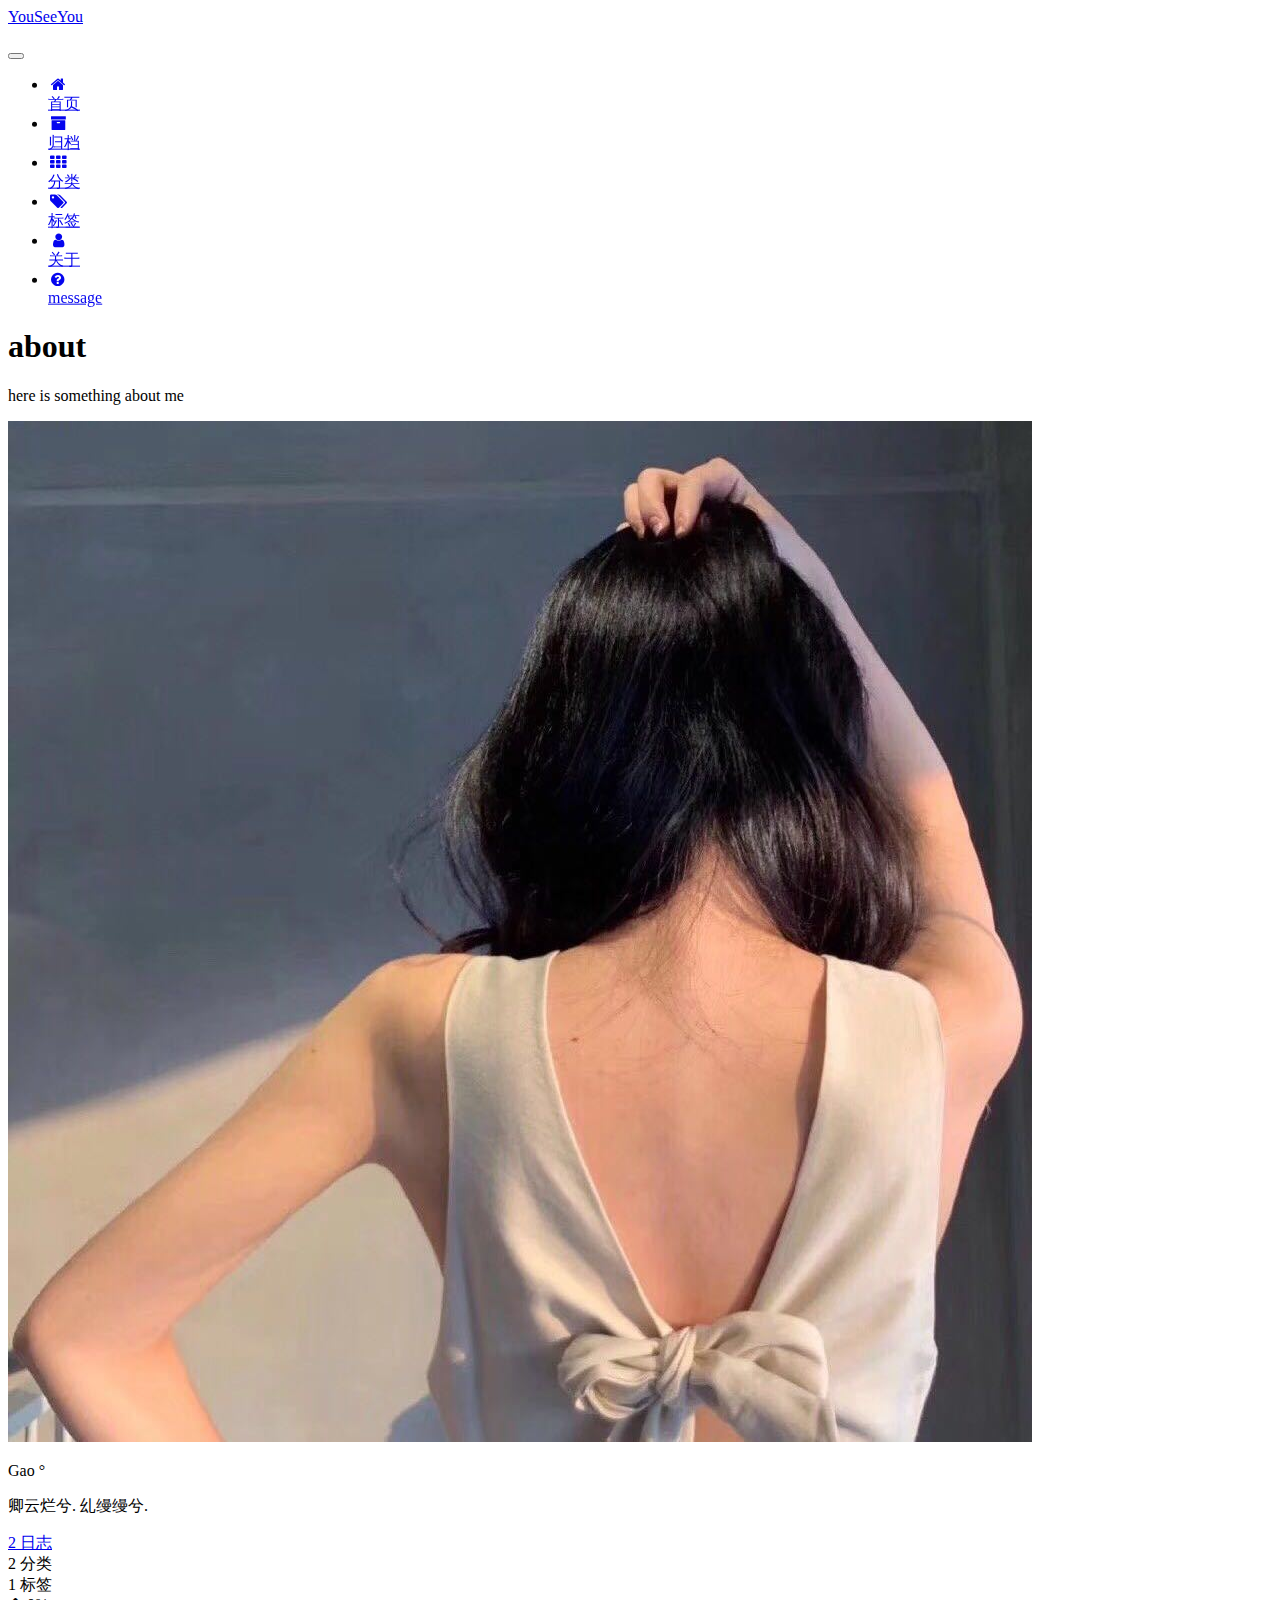
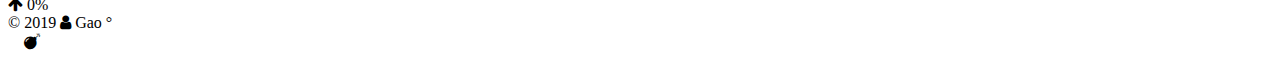
==== about/index.html @ d2686727 "Site updated: 2019-09-20 15:53:52" ====
<!DOCTYPE html>



  


<html class="theme-next gemini use-motion" lang="zh-Hans">
<head><meta name="generator" content="Hexo 3.8.0">
  <meta charset="UTF-8">
<meta http-equiv="X-UA-Compatible" content="IE=edge">
<meta name="viewport" content="width=device-width, initial-scale=1, maximum-scale=1">
<meta name="theme-color" content="#222">









<meta http-equiv="Cache-Control" content="no-transform">
<meta http-equiv="Cache-Control" content="no-siteapp">
















  
  
  <link href="/lib/fancybox/source/jquery.fancybox.css?v=2.1.5" rel="stylesheet" type="text/css">







<link href="/lib/font-awesome/css/font-awesome.min.css?v=4.6.2" rel="stylesheet" type="text/css">

<link href="/css/main.css?v=5.1.4" rel="stylesheet" type="text/css">

<script>
    (function(){
        if(''){
            if (prompt('请输入阅读密码:404') !== ''){
                alert('密码错误！');
                history.back();
            }
        }
    })();
</script>


  <link rel="apple-touch-icon" sizes="180x180" href="/images/favicon.ico?v=5.1.4">


  <link rel="icon" type="image/png" sizes="32x32" href="/images/favicon.ico?v=5.1.4">


  <link rel="icon" type="image/png" sizes="16x16" href="/images/favicon.ico?v=5.1.4">






  <meta name="keywords" content="Hexo, NexT">










<meta name="description" content="here is something about me">
<meta property="og:type" content="website">
<meta property="og:title" content="about">
<meta property="og:url" content="http://yoursite.com/about/index.html">
<meta property="og:site_name" content="YouSeeYou">
<meta property="og:description" content="here is something about me">
<meta property="og:locale" content="zh-Hans">
<meta property="og:updated_time" content="2019-09-20T07:46:41.962Z">
<meta name="twitter:card" content="summary">
<meta name="twitter:title" content="about">
<meta name="twitter:description" content="here is something about me">



<script type="text/javascript" id="hexo.configurations">
  var NexT = window.NexT || {};
  var CONFIG = {
    root: '/',
    scheme: 'Gemini',
    version: '5.1.4',
    sidebar: {"position":"right      //靠右放置","display":"always       //在所有页面中都显示","offset":"12            //文章间距（只对Pisces | Gemini两种风格有效）","b2t":"false            //返回顶部按钮（只对Pisces | Gemini两种风格有效）","scrollpercent":"true   //返回顶部按钮的百分比"},
    fancybox: true,
    tabs: true,
    motion: {"enable":true,"async":false,"transition":{"post_block":"fadeIn","post_header":"slideDownIn","post_body":"slideDownIn","coll_header":"slideLeftIn","sidebar":"slideUpIn"}},
    duoshuo: {
      userId: '0',
      author: '博主'
    },
    algolia: {
      applicationID: '',
      apiKey: '',
      indexName: '',
      hits: {"per_page":10},
      labels: {"input_placeholder":"Search for Posts","hits_empty":"We didn't find any results for the search: ${query}","hits_stats":"${hits} results found in ${time} ms"}
    }
  };
</script>



  <link rel="canonical" href="http://yoursite.com/about/">





  <title>about | YouSeeYou</title>
  








</head>

<body itemscope itemtype="http://schema.org/WebPage" lang="zh-Hans">

  
  
    
  

  <div class="container sidebar-position-right      //靠右放置 page-post-detail">
    <div class="headband"></div>

    <header id="header" class="header" itemscope itemtype="http://schema.org/WPHeader">
      <div class="header-inner"><div class="site-brand-wrapper">
  <div class="site-meta ">
    

    <div class="custom-logo-site-title">
      <a href="/" class="brand" rel="start">
        <span class="logo-line-before"><i></i></span>
        <span class="site-title">YouSeeYou</span>
        <span class="logo-line-after"><i></i></span>
      </a>
    </div>
      
        <p class="site-subtitle"></p>
      
  </div>

  <div class="site-nav-toggle">
    <button>
      <span class="btn-bar"></span>
      <span class="btn-bar"></span>
      <span class="btn-bar"></span>
    </button>
  </div>
</div>

<nav class="site-nav">
  

  
    <ul id="menu" class="menu">
      
        
        <li class="menu-item menu-item-home">
          <a href="/" rel="section">
            
              <i class="menu-item-icon fa fa-fw fa-home                          //首页"></i> <br>
            
            首页
          </a>
        </li>
      
        
        <li class="menu-item menu-item-archives">
          <a href="/archives/" rel="section">
            
              <i class="menu-item-icon fa fa-fw fa-archive          //归档"></i> <br>
            
            归档
          </a>
        </li>
      
        
        <li class="menu-item menu-item-categories">
          <a href="/categories/" rel="section">
            
              <i class="menu-item-icon fa fa-fw fa-th           //分类"></i> <br>
            
            分类
          </a>
        </li>
      
        
        <li class="menu-item menu-item-tags">
          <a href="/tags/" rel="section">
            
              <i class="menu-item-icon fa fa-fw fa-tags                     //标签"></i> <br>
            
            标签
          </a>
        </li>
      
        
        <li class="menu-item menu-item-about">
          <a href="/about/" rel="section">
            
              <i class="menu-item-icon fa fa-fw fa-user                   //关于"></i> <br>
            
            关于
          </a>
        </li>
      
        
        <li class="menu-item menu-item-message">
          <a href="/message" rel="section">
            
              <i class="menu-item-icon fa fa-fw fa-question-circle"></i> <br>
            
            message
          </a>
        </li>
      

      
    </ul>
  

  
</nav>



 </div>
    </header>

    <main id="main" class="main">
      <div class="main-inner">
        <div class="content-wrap">
          <div id="content" class="content">
            

  <div id="posts" class="posts-expand">
    
    
    
    <div class="post-block page">
      <header class="post-header">

	<h1 class="post-title" itemprop="name headline">about</h1>



</header>

      
      
      
      <div class="post-body">
        
        
          <p>here is something about me</p>

        
      </div>
      
      
      
    </div>
    
    
    
  </div>


          </div>
          


          

  
    <div class="comments" id="comments">
      <div id="lv-container" data-id="city" data-uid="MTAyMC80NTU5My8yMjEwNA=="></div>
    </div>

  



        </div>
        
          
  
  <div class="sidebar-toggle">
    <div class="sidebar-toggle-line-wrap">
      <span class="sidebar-toggle-line sidebar-toggle-line-first"></span>
      <span class="sidebar-toggle-line sidebar-toggle-line-middle"></span>
      <span class="sidebar-toggle-line sidebar-toggle-line-last"></span>
    </div>
  </div>

  <aside id="sidebar" class="sidebar">
    
    <div class="sidebar-inner">

      

      

      <section class="site-overview-wrap sidebar-panel sidebar-panel-active">
        <div class="site-overview">
          <div class="site-author motion-element" itemprop="author" itemscope itemtype="http://schema.org/Person">
            
              <img class="site-author-image" itemprop="image" src="/images/headPortrait.jpg" alt="Gao °">
            
              <p class="site-author-name" itemprop="name">Gao °</p>
              <p class="site-description motion-element" itemprop="description">卿云烂兮. 乣缦缦兮.</p>
          </div>

          <nav class="site-state motion-element">

            
              <div class="site-state-item site-state-posts">
              
                <a href="/archives/">
              
                  <span class="site-state-item-count">2</span>
                  <span class="site-state-item-name">日志</span>
                </a>
              </div>
            

            
              
              
              <div class="site-state-item site-state-categories">
                
                  <span class="site-state-item-count">2</span>
                  <span class="site-state-item-name">分类</span>
                
              </div>
            

            
              
              
              <div class="site-state-item site-state-tags">
                
                  <span class="site-state-item-count">1</span>
                  <span class="site-state-item-name">标签</span>
                
              </div>
            

          </nav>

          

          

          
          

          
          

          
        </div>
      </section>

      

      
        <div class="back-to-top">
          <i class="fa fa-arrow-up"></i>
          
            <span id="scrollpercent"><span>0</span>%</span>
          
        </div>
      

    </div>
  </aside>


        
      </div>
    </main>

    <footer id="footer" class="footer">
      <div class="footer-inner">
        <div class="copyright">&copy; <span itemprop="copyrightYear">2019</span>
  <span class="with-love">
    <i class="fa fa-user"></i>
  </span>
  <span class="author" itemprop="copyrightHolder">Gao °</span>

  
</div>


  <div class="powered-by"></div>






  <div class="theme-info">
<span>　<i class="fa fa-bomb"></i></span>
<span id="showDays"></span>
</div>

<div>
<script async src="https://busuanzi.ibruce.info/busuanzi/2.3/busuanzi.pure.mini.js"></script>
<span id="busuanzi_container_site_pv" style="display:none">
    本站总访问量 <span id="busuanzi_value_site_pv"></span> 次
    <span class="post-meta-divider">|</span>
</span>
<span id="busuanzi_container_site_uv" style="display:none">
    有<span id="busuanzi_value_site_uv"></span>人看过我的博客啦
</span>
</div>


<script>
  var seconds = 1000;
  var minutes = seconds * 60;
  var hours = minutes * 60;
  var days = hours * 24;
  var years = days * 365;
  var birthDay = Date.UTC(2018,12,17,00,00,00); // 这里设置建站时间
  setInterval(function() {
    var today = new Date();
    var todayYear = today.getFullYear();
    var todayMonth = today.getMonth()+1;
    var todayDate = today.getDate();
    var todayHour = today.getHours();
    var todayMinute = today.getMinutes();
    var todaySecond = today.getSeconds();
    var now = Date.UTC(todayYear,todayMonth,todayDate,todayHour,todayMinute,todaySecond);
    var diff = now - birthDay;
    var diffYears = Math.floor(diff/years);
    var diffDays = Math.floor((diff/days)-diffYears*365);
    var diffHours = Math.floor((diff-(diffYears*365+diffDays)*days)/hours);
    var diffMinutes = Math.floor((diff-(diffYears*365+diffDays)*days-diffHours*hours)/minutes);
    var diffSeconds = Math.floor((diff-(diffYears*365+diffDays)*days-diffHours*hours-diffMinutes*minutes)/seconds);
      document.getElementById('showDays').innerHTML="本站已运行 "+diffYears+" 年 "+diffDays+" 天 "+diffHours+" 小时 "+diffMinutes+" 分钟 "+diffSeconds+" 秒";
  }, 1000);
</script>
        







        
      </div>
    </footer>

    

    

  </div>

  

<script type="text/javascript">
  if (Object.prototype.toString.call(window.Promise) !== '[object Function]') {
    window.Promise = null;
  }
</script>









  












  
  
    <script type="text/javascript" src="/lib/jquery/index.js?v=2.1.3"></script>
  

  
  
    <script type="text/javascript" src="/lib/fastclick/lib/fastclick.min.js?v=1.0.6"></script>
  

  
  
    <script type="text/javascript" src="/lib/jquery_lazyload/jquery.lazyload.js?v=1.9.7"></script>
  

  
  
    <script type="text/javascript" src="/lib/velocity/velocity.min.js?v=1.2.1"></script>
  

  
  
    <script type="text/javascript" src="/lib/velocity/velocity.ui.min.js?v=1.2.1"></script>
  

  
  
    <script type="text/javascript" src="/lib/fancybox/source/jquery.fancybox.pack.js?v=2.1.5"></script>
  


  


  <script type="text/javascript" src="/js/src/utils.js?v=5.1.4"></script>

  <script type="text/javascript" src="/js/src/motion.js?v=5.1.4"></script>



  
  


  <script type="text/javascript" src="/js/src/affix.js?v=5.1.4"></script>

  <script type="text/javascript" src="/js/src/schemes/pisces.js?v=5.1.4"></script>



  
  <script type="text/javascript" src="/js/src/scrollspy.js?v=5.1.4"></script>
<script type="text/javascript" src="/js/src/post-details.js?v=5.1.4"></script>



  


  <script type="text/javascript" src="/js/src/bootstrap.js?v=5.1.4"></script>



  


  




	





  





  
    <script type="text/javascript">
      (function(d, s) {
        var j, e = d.getElementsByTagName(s)[0];
        if (typeof LivereTower === 'function') { return; }
        j = d.createElement(s);
        j.src = 'https://cdn-city.livere.com/js/embed.dist.js';
        j.async = true;
        e.parentNode.insertBefore(j, e);
      })(document, 'script');
    </script>
  












  





  

  

  

  
  

  

  

  

<script src="/live2dw/lib/L2Dwidget.min.js?094cbace49a39548bed64abff5988b05"></script><script>L2Dwidget.init({"pluginRootPath":"live2dw/","pluginJsPath":"lib/","pluginModelPath":"assets/","model":{"jsonPath":"live2d-widget-model-wanko"},"display":{"position":"right","width":150,"height":300},"mobile":{"show":true},"log":false,"tagMode":false});</script></body>
</html>
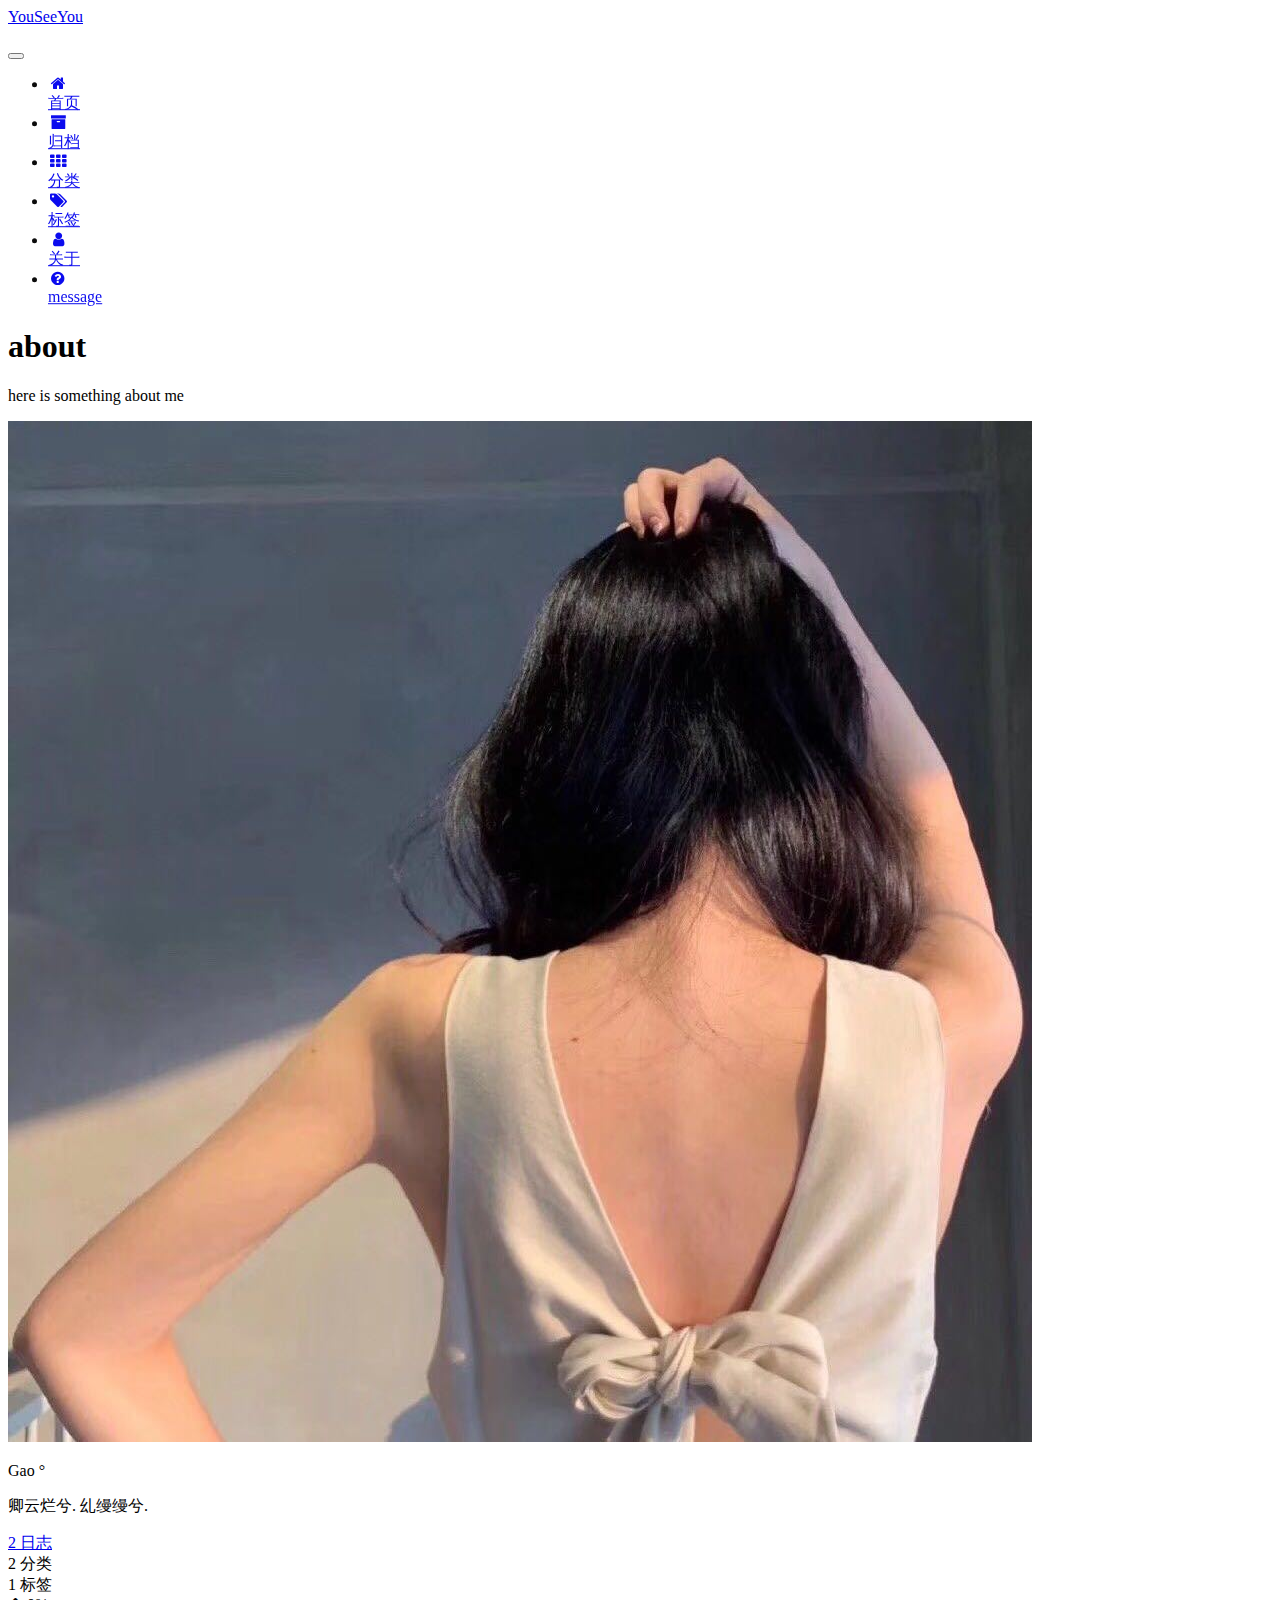
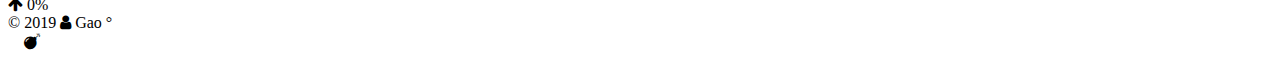
==== commit 14959a56: "Site updated: 2019-09-20 15:58:26" ====
--- a/about/index.html
+++ b/about/index.html
@@ -6,7 +6,7 @@
 
 
 <html class="theme-next gemini use-motion" lang="zh-Hans">
-<head><meta name="generator" content="Hexo 3.8.0">
+<head><meta name="generator" content="Hexo 3.9.0">
   <meta charset="UTF-8">
 <meta http-equiv="X-UA-Compatible" content="IE=edge">
 <meta name="viewport" content="width=device-width, initial-scale=1, maximum-scale=1">
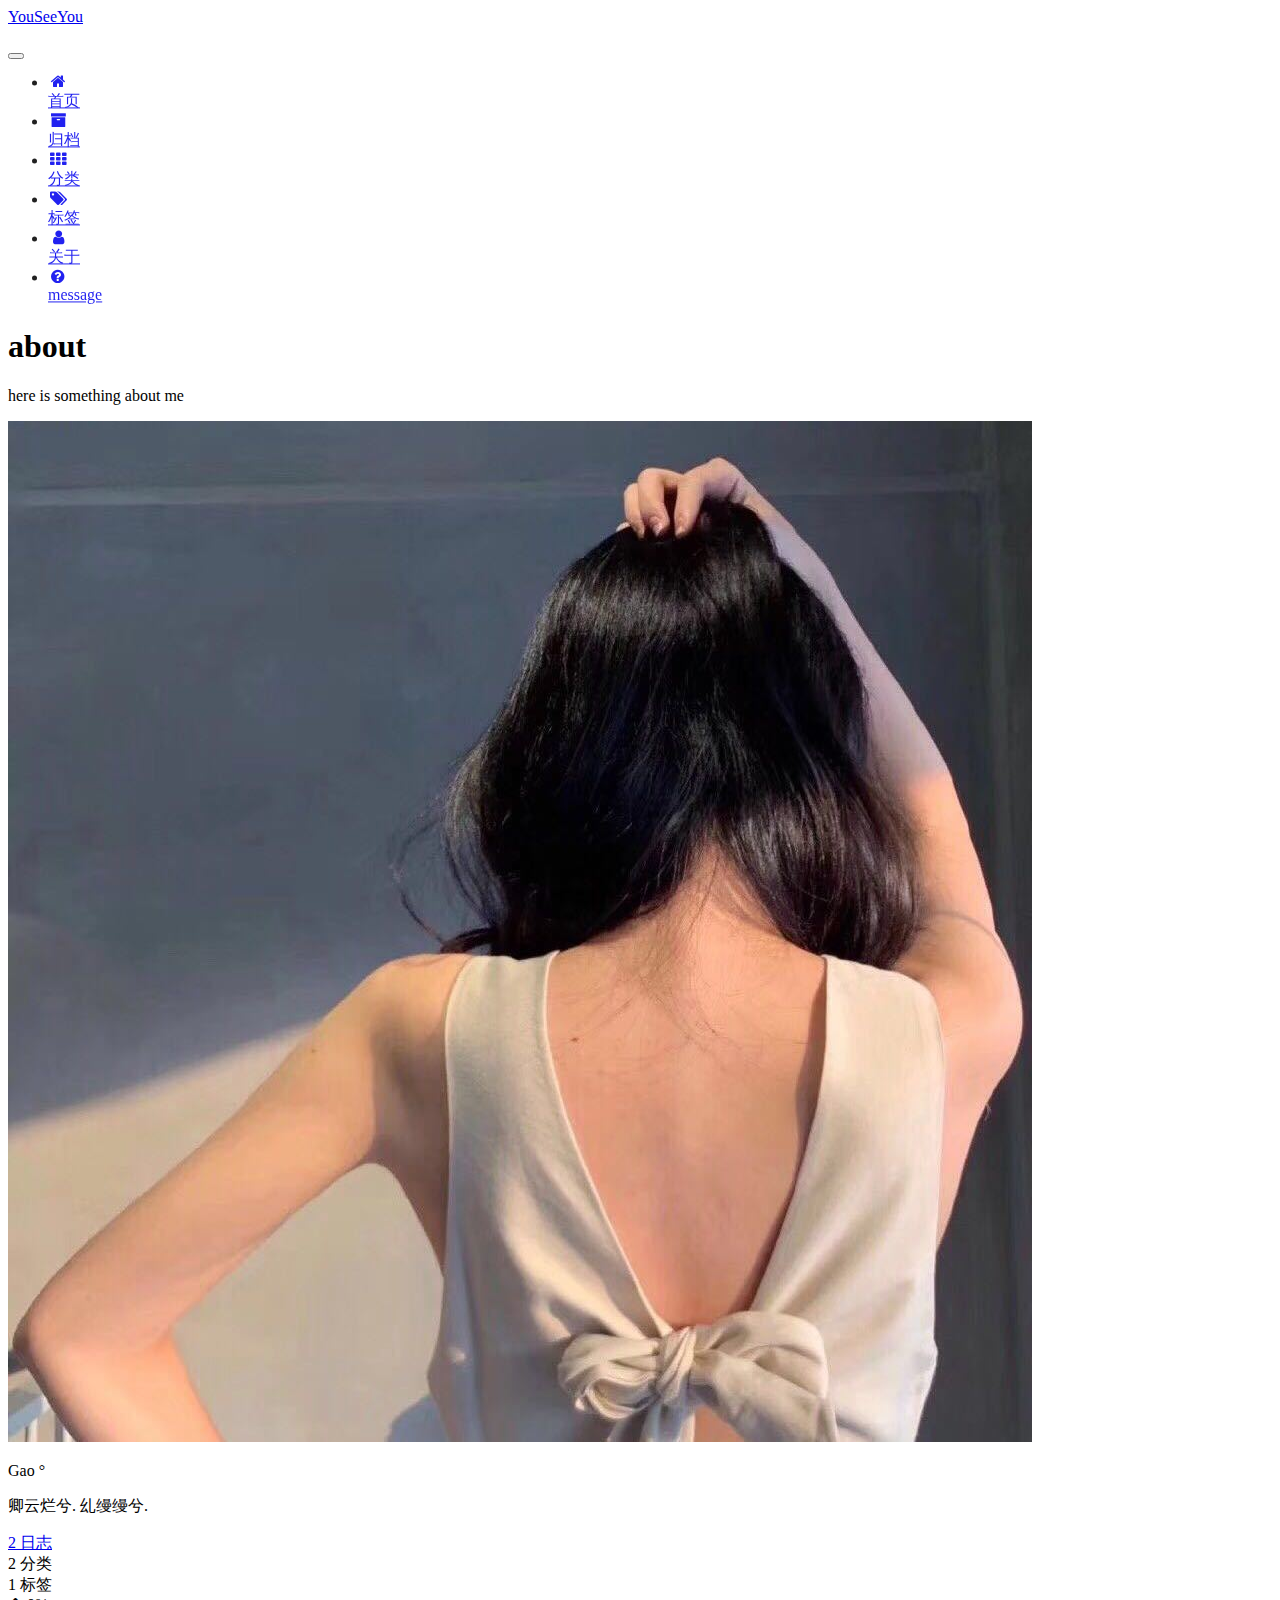
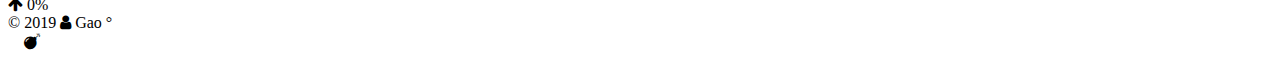
==== commit 64ea88d1: "Site updated: 2019-09-20 15:59:52" ====
--- a/about/index.html
+++ b/about/index.html
@@ -651,5 +651,5 @@
 
   
 
-<script src="/live2dw/lib/L2Dwidget.min.js?094cbace49a39548bed64abff5988b05"></script><script>L2Dwidget.init({"pluginRootPath":"live2dw/","pluginJsPath":"lib/","pluginModelPath":"assets/","model":{"jsonPath":"live2d-widget-model-wanko"},"display":{"position":"right","width":150,"height":300},"mobile":{"show":true},"log":false,"tagMode":false});</script></body>
+<script src="/live2dw/lib/L2Dwidget.min.js?094cbace49a39548bed64abff5988b05"></script><script>L2Dwidget.init({"pluginRootPath":"live2dw/","pluginJsPath":"lib/","pluginModelPath":"assets/","model":{"jsonPath":"live2d-widget-model-tororo"},"display":{"position":"right","width":120,"height":240},"mobile":{"show":false},"react":{"opacityDefault":1,"opacityOnHover":1},"log":false,"tagMode":false});</script></body>
 </html>
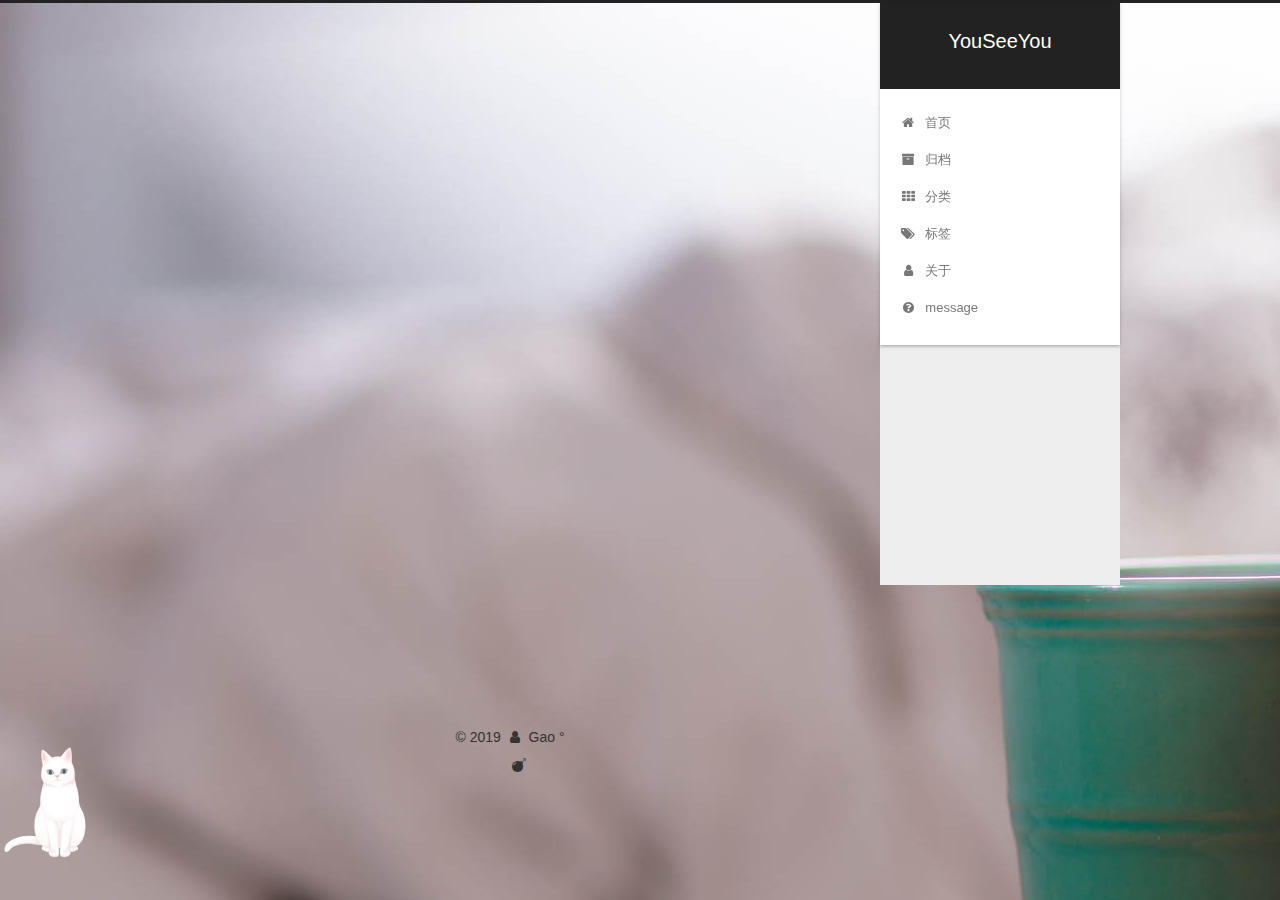
==== commit a7ebd342: "Site updated: 2019-09-20 16:09:13" ====
--- a/about/index.html
+++ b/about/index.html
@@ -651,5 +651,5 @@
 
   
 
-<script src="/live2dw/lib/L2Dwidget.min.js?094cbace49a39548bed64abff5988b05"></script><script>L2Dwidget.init({"pluginRootPath":"live2dw/","pluginJsPath":"lib/","pluginModelPath":"assets/","model":{"jsonPath":"live2d-widget-model-tororo"},"display":{"position":"right","width":120,"height":240},"mobile":{"show":false},"react":{"opacityDefault":1,"opacityOnHover":1},"log":false,"tagMode":false});</script></body>
+<script src="/live2dw/lib/L2Dwidget.min.js?094cbace49a39548bed64abff5988b05"></script><script>L2Dwidget.init({"pluginRootPath":"live2dw/","pluginJsPath":"lib/","pluginModelPath":"assets/","model":{"jsonPath":"/live2dw/assets/tororo.model.json"},"display":{"position":"left","width":120,"height":240},"mobile":{"show":false},"react":{"opacityDefault":1,"opacityOnHover":1},"log":false,"tagMode":false});</script></body>
 </html>
--- a/css/main.css
+++ b/css/main.css
@@ -0,0 +1,3289 @@
+/* normalize.css v3.0.2 | MIT License | git.io/normalize */
+html {
+  font-family: sans-serif; /* 1 */
+  -ms-text-size-adjust: 100%; /* 2 */
+  -webkit-text-size-adjust: 100%; /* 2 */
+}
+body {
+  margin: 0;
+}
+article,
+aside,
+details,
+figcaption,
+figure,
+footer,
+header,
+hgroup,
+main,
+menu,
+nav,
+section,
+summary {
+  display: block;
+}
+audio,
+canvas,
+progress,
+video {
+  display: inline-block; /* 1 */
+  vertical-align: baseline; /* 2 */
+}
+audio:not([controls]) {
+  display: none;
+  height: 0;
+}
+[hidden],
+template {
+  display: none;
+}
+a {
+  background-color: transparent;
+}
+a:active,
+a:hover {
+  outline: 0;
+}
+abbr[title] {
+  border-bottom: 1px dotted;
+}
+b,
+strong {
+  font-weight: bold;
+}
+dfn {
+  font-style: italic;
+}
+h1 {
+  font-size: 2em;
+  margin: 0.67em 0;
+}
+mark {
+  background: #ff0;
+  color: #000;
+}
+small {
+  font-size: 80%;
+}
+sub,
+sup {
+  font-size: 75%;
+  line-height: 0;
+  position: relative;
+  vertical-align: baseline;
+}
+sup {
+  top: -0.5em;
+}
+sub {
+  bottom: -0.25em;
+}
+img {
+  border: 0;
+}
+svg:not(:root) {
+  overflow: hidden;
+}
+figure {
+  margin: 1em 40px;
+}
+hr {
+  -moz-box-sizing: content-box;
+  box-sizing: content-box;
+  height: 0;
+}
+pre {
+  overflow: auto;
+}
+code,
+kbd,
+pre,
+samp {
+  font-family: monospace, monospace;
+  font-size: 1em;
+}
+button,
+input,
+optgroup,
+select,
+textarea {
+  color: inherit; /* 1 */
+  font: inherit; /* 2 */
+  margin: 0; /* 3 */
+}
+button {
+  overflow: visible;
+}
+button,
+select {
+  text-transform: none;
+}
+button,
+html input[type="button"],
+input[type="reset"],
+input[type="submit"] {
+  -webkit-appearance: button; /* 2 */
+  cursor: pointer; /* 3 */
+}
+button[disabled],
+html input[disabled] {
+  cursor: default;
+}
+button::-moz-focus-inner,
+input::-moz-focus-inner {
+  border: 0;
+  padding: 0;
+}
+input {
+  line-height: normal;
+}
+input[type="checkbox"],
+input[type="radio"] {
+  box-sizing: border-box; /* 1 */
+  padding: 0; /* 2 */
+}
+input[type="number"]::-webkit-inner-spin-button,
+input[type="number"]::-webkit-outer-spin-button {
+  height: auto;
+}
+input[type="search"] {
+  -webkit-appearance: textfield; /* 1 */
+  -moz-box-sizing: content-box;
+  -webkit-box-sizing: content-box; /* 2 */
+  box-sizing: content-box;
+}
+input[type="search"]::-webkit-search-cancel-button,
+input[type="search"]::-webkit-search-decoration {
+  -webkit-appearance: none;
+}
+fieldset {
+  border: 1px solid #c0c0c0;
+  margin: 0 2px;
+  padding: 0.35em 0.625em 0.75em;
+}
+legend {
+  border: 0; /* 1 */
+  padding: 0; /* 2 */
+}
+textarea {
+  overflow: auto;
+}
+optgroup {
+  font-weight: bold;
+}
+table {
+  border-collapse: collapse;
+  border-spacing: 0;
+}
+td,
+th {
+  padding: 0;
+}
+::selection {
+  background: #262a30;
+  color: #fff;
+}
+body {
+  position: relative;
+  font-family: 'Lato', "PingFang SC", "Microsoft YaHei", sans-serif;
+  font-size: 14px;
+  line-height: 2;
+  color: #555;
+  background: #eee;
+}
+@media (max-width: 767px) {
+  body {
+    padding-right: 0 !important;
+  }
+}
+@media (min-width: 768px) and (max-width: 991px) {
+  body {
+    padding-right: 0 !important;
+  }
+}
+@media (min-width: 1600px) {
+  body {
+    font-size: 16px;
+  }
+}
+h1,
+h2,
+h3,
+h4,
+h5,
+h6 {
+  margin: 0;
+  padding: 0;
+  font-weight: bold;
+  line-height: 1.5;
+  font-family: 'Lato', "PingFang SC", "Microsoft YaHei", sans-serif;
+}
+h2,
+h3,
+h4,
+h5,
+h6 {
+  margin: 20px 0 15px;
+}
+h1 {
+  font-size: 22px;
+}
+@media (max-width: 767px) {
+  h1 {
+    font-size: 18px;
+  }
+}
+h2 {
+  font-size: 20px;
+}
+@media (max-width: 767px) {
+  h2 {
+    font-size: 16px;
+  }
+}
+h3 {
+  font-size: 18px;
+}
+@media (max-width: 767px) {
+  h3 {
+    font-size: 14px;
+  }
+}
+h4 {
+  font-size: 16px;
+}
+@media (max-width: 767px) {
+  h4 {
+    font-size: 12px;
+  }
+}
+h5 {
+  font-size: 14px;
+}
+@media (max-width: 767px) {
+  h5 {
+    font-size: 10px;
+  }
+}
+h6 {
+  font-size: 12px;
+}
+@media (max-width: 767px) {
+  h6 {
+    font-size: 8px;
+  }
+}
+p {
+  margin: 0 0 20px 0;
+}
+a {
+  color: #555;
+  text-decoration: none;
+  outline: none;
+  border-bottom: 1px solid #999;
+  word-wrap: break-word;
+}
+a:hover {
+  color: #222;
+  border-bottom-color: #222;
+}
+blockquote {
+  margin: 0;
+  padding: 0;
+}
+img {
+  display: block;
+  margin: auto;
+  max-width: 100%;
+  height: auto;
+}
+hr {
+  margin: 40px 0;
+  height: 3px;
+  border: none;
+  background-color: #ddd;
+  background-image: repeating-linear-gradient(-45deg, #fff, #fff 4px, transparent 4px, transparent 8px);
+}
+blockquote {
+  padding: 0 15px;
+  color: #666;
+  border-left: 4px solid #ddd;
+}
+blockquote cite::before {
+  content: "-";
+  padding: 0 5px;
+}
+dt {
+  font-weight: 700;
+}
+dd {
+  margin: 0;
+  padding: 0;
+}
+kbd {
+  border: 1px solid #ccc;
+  border-radius: 0.2em;
+  box-shadow: 0.1em 0.1em 0.2em rgba(0,0,0,0.1);
+  background-color: #f9f9f9;
+  font-family: inherit;
+  background-image: -webkit-linear-gradient(top, #eee, #fff, #eee);
+  padding: 0.1em 0.3em;
+  white-space: nowrap;
+}
+.text-left {
+  text-align: left;
+}
+.text-center {
+  text-align: center;
+}
+.text-right {
+  text-align: right;
+}
+.text-justify {
+  text-align: justify;
+}
+.text-nowrap {
+  white-space: nowrap;
+}
+.text-lowercase {
+  text-transform: lowercase;
+}
+.text-uppercase {
+  text-transform: uppercase;
+}
+.text-capitalize {
+  text-transform: capitalize;
+}
+.center-block {
+  display: block;
+  margin-left: auto;
+  margin-right: auto;
+}
+.clearfix:before,
+.clearfix:after {
+  content: " ";
+  display: table;
+}
+.clearfix:after {
+  clear: both;
+}
+.pullquote {
+  width: 45%;
+}
+.pullquote.left {
+  float: left;
+  margin-left: 5px;
+  margin-right: 10px;
+}
+.pullquote.right {
+  float: right;
+  margin-left: 10px;
+  margin-right: 5px;
+}
+.affix.affix.affix {
+  position: fixed;
+}
+.translation {
+  margin-top: -20px;
+  font-size: 14px;
+  color: #999;
+}
+.scrollbar-measure {
+  width: 100px;
+  height: 100px;
+  overflow: scroll;
+  position: absolute;
+  top: -9999px;
+}
+.use-motion .motion-element {
+  opacity: 0;
+}
+table {
+  margin: 20px 0;
+  width: 100%;
+  border-collapse: collapse;
+  border-spacing: 0;
+  border: 1px solid #ddd;
+  font-size: 14px;
+  table-layout: fixed;
+  word-wrap: break-all;
+}
+table>tbody>tr:nth-of-type(odd) {
+  background-color: #f9f9f9;
+}
+table>tbody>tr:hover {
+  background-color: #f5f5f5;
+}
+caption,
+th,
+td {
+  padding: 8px;
+  text-align: left;
+  vertical-align: middle;
+  font-weight: normal;
+}
+th,
+td {
+  border-bottom: 3px solid #ddd;
+  border-right: 1px solid #eee;
+}
+th {
+  padding-bottom: 10px;
+  font-weight: 700;
+}
+td {
+  border-bottom-width: 1px;
+}
+html,
+body {
+  height: 100%;
+}
+.container {
+  position: relative;
+  min-height: 100%;
+}
+.header-inner {
+  margin: 0 auto;
+  padding: 100px 0 70px;
+  width: calc(100% - 252px);
+}
+@media (min-width: 1600px) {
+  .container .header-inner {
+    width: 900px;
+  }
+}
+.main {
+  padding-bottom: 150px;
+}
+.main-inner {
+  margin: 0 auto;
+  width: calc(100% - 252px);
+}
+@media (min-width: 1600px) {
+  .container .main-inner {
+    width: 900px;
+  }
+}
+.footer {
+  position: absolute;
+  left: 0;
+  bottom: 0;
+  width: 100%;
+  min-height: 50px;
+}
+.footer-inner {
+  box-sizing: border-box;
+  margin: 20px auto;
+  width: calc(100% - 252px);
+}
+@media (min-width: 1600px) {
+  .container .footer-inner {
+    width: 900px;
+  }
+}
+pre,
+.highlight {
+  overflow: auto;
+  margin: 20px 0;
+  padding: 0;
+  font-size: 13px;
+  color: #4d4d4c;
+  background: #f7f7f7;
+  line-height: 1.6;
+}
+pre,
+code {
+  font-family: consolas, Menlo, "PingFang SC", "Microsoft YaHei", monospace;
+}
+code {
+  padding: 2px 4px;
+  word-wrap: break-word;
+  color: #555;
+  background: #eee;
+  border-radius: 3px;
+  font-size: 13px;
+}
+pre {
+  padding: 10px;
+}
+pre code {
+  padding: 0;
+  color: #4d4d4c;
+  background: none;
+  text-shadow: none;
+}
+.highlight {
+  border-radius: 1px;
+}
+.highlight pre {
+  border: none;
+  margin: 0;
+  padding: 10px 0;
+}
+.highlight table {
+  margin: 0;
+  width: auto;
+  border: none;
+}
+.highlight td {
+  border: none;
+  padding: 0;
+}
+.highlight figcaption {
+  font-size: 1em;
+  color: #4d4d4c;
+  line-height: 1em;
+  margin-bottom: 1em;
+}
+.highlight figcaption:before,
+.highlight figcaption:after {
+  content: " ";
+  display: table;
+}
+.highlight figcaption:after {
+  clear: both;
+}
+.highlight figcaption a {
+  float: right;
+  color: #4d4d4c;
+}
+.highlight figcaption a:hover {
+  border-bottom-color: #4d4d4c;
+}
+.highlight .gutter pre {
+  padding-left: 10px;
+  padding-right: 10px;
+  color: #869194;
+  text-align: right;
+  background-color: #eff2f3;
+}
+.highlight .code pre {
+  width: 100%;
+  padding-left: 10px;
+  padding-right: 10px;
+  background-color: #f7f7f7;
+}
+.highlight .line {
+  height: 20px;
+}
+.gutter {
+  -webkit-user-select: none;
+  -moz-user-select: none;
+  -ms-user-select: none;
+  user-select: none;
+}
+.gist table {
+  width: auto;
+}
+.gist table td {
+  border: none;
+}
+pre .deletion {
+  background: #fdd;
+}
+pre .addition {
+  background: #dfd;
+}
+pre .meta {
+  color: #8959a8;
+}
+pre .comment {
+  color: #8e908c;
+}
+pre .variable,
+pre .attribute,
+pre .tag,
+pre .regexp,
+pre .ruby .constant,
+pre .xml .tag .title,
+pre .xml .pi,
+pre .xml .doctype,
+pre .html .doctype,
+pre .css .id,
+pre .css .class,
+pre .css .pseudo {
+  color: #c82829;
+}
+pre .number,
+pre .preprocessor,
+pre .built_in,
+pre .literal,
+pre .params,
+pre .constant,
+pre .command {
+  color: #f5871f;
+}
+pre .ruby .class .title,
+pre .css .rules .attribute,
+pre .string,
+pre .value,
+pre .inheritance,
+pre .header,
+pre .ruby .symbol,
+pre .xml .cdata,
+pre .special,
+pre .number,
+pre .formula {
+  color: #718c00;
+}
+pre .title,
+pre .css .hexcolor {
+  color: #3e999f;
+}
+pre .function,
+pre .python .decorator,
+pre .python .title,
+pre .ruby .function .title,
+pre .ruby .title .keyword,
+pre .perl .sub,
+pre .javascript .title,
+pre .coffeescript .title {
+  color: #4271ae;
+}
+pre .keyword,
+pre .javascript .function {
+  color: #8959a8;
+}
+.full-image.full-image.full-image.full-image {
+  border: none;
+  max-width: 100%;
+  width: auto;
+  margin: 20px auto 25px;
+}
+@media (min-width: 992px) {
+  .full-image.full-image.full-image.full-image {
+    max-width: none;
+    width: 118%;
+    margin: 0 -9%;
+  }
+}
+.blockquote-center,
+.page-home .post-type-quote blockquote,
+.page-post-detail .post-type-quote blockquote {
+  position: relative;
+  margin: 40px 0;
+  padding: 0;
+  border-left: none;
+  text-align: center;
+}
+.blockquote-center::before,
+.page-home .post-type-quote blockquote::before,
+.page-post-detail .post-type-quote blockquote::before,
+.blockquote-center::after,
+.page-home .post-type-quote blockquote::after,
+.page-post-detail .post-type-quote blockquote::after {
+  position: absolute;
+  content: ' ';
+  display: block;
+  width: 100%;
+  height: 24px;
+  opacity: 0.2;
+  background-repeat: no-repeat;
+  background-position: 0 -6px;
+  background-size: 22px 22px;
+}
+.blockquote-center::before,
+.page-home .post-type-quote blockquote::before,
+.page-post-detail .post-type-quote blockquote::before {
+  top: -20px;
+  background-image: url("../images/quote-l.svg");
+  border-top: 1px solid #ccc;
+}
+.blockquote-center::after,
+.page-home .post-type-quote blockquote::after,
+.page-post-detail .post-type-quote blockquote::after {
+  bottom: -20px;
+  background-image: url("../images/quote-r.svg");
+  border-bottom: 1px solid #ccc;
+  background-position: 100% 8px;
+}
+.blockquote-center p,
+.page-home .post-type-quote blockquote p,
+.page-post-detail .post-type-quote blockquote p,
+.blockquote-center div,
+.page-home .post-type-quote blockquote div,
+.page-post-detail .post-type-quote blockquote div {
+  text-align: center;
+}
+.post .post-body .group-picture img {
+  box-sizing: border-box;
+  padding: 0 3px;
+  border: none;
+}
+.post .group-picture-row {
+  overflow: hidden;
+  margin-top: 6px;
+}
+.post .group-picture-row:first-child {
+  margin-top: 0;
+}
+.post .group-picture-column {
+  float: left;
+}
+.page-post-detail .post-body .group-picture-column {
+  float: none;
+  margin-top: 10px;
+  width: auto !important;
+}
+.page-post-detail .post-body .group-picture-column img {
+  margin: 0 auto;
+}
+.page-archive .group-picture-container {
+  overflow: hidden;
+}
+.page-archive .group-picture-row {
+  float: left;
+}
+.page-archive .group-picture-row:first-child {
+  margin-top: 6px;
+}
+.page-archive .group-picture-column {
+  max-width: 150px;
+  max-height: 150px;
+}
+.post-body .note {
+  position: relative;
+  padding: 15px;
+  margin-bottom: 20px;
+  border: 1px solid #eee;
+  border-left-width: 5px;
+  border-radius: 3px;
+}
+.post-body .note h2,
+.post-body .note h3,
+.post-body .note h4,
+.post-body .note h5,
+.post-body .note h6 {
+  margin-top: 0;
+  margin-bottom: 0;
+  border-bottom: initial;
+  padding-top: 0 !important;
+}
+.post-body .note p:first-child,
+.post-body .note ul:first-child,
+.post-body .note ol:first-child,
+.post-body .note table:first-child,
+.post-body .note pre:first-child,
+.post-body .note blockquote:first-child {
+  margin-top: 0;
+}
+.post-body .note p:last-child,
+.post-body .note ul:last-child,
+.post-body .note ol:last-child,
+.post-body .note table:last-child,
+.post-body .note pre:last-child,
+.post-body .note blockquote:last-child {
+  margin-bottom: 0;
+}
+.post-body .note.default {
+  border-left-color: #777;
+}
+.post-body .note.default h2,
+.post-body .note.default h3,
+.post-body .note.default h4,
+.post-body .note.default h5,
+.post-body .note.default h6 {
+  color: #777;
+}
+.post-body .note.primary {
+  border-left-color: #6f42c1;
+}
+.post-body .note.primary h2,
+.post-body .note.primary h3,
+.post-body .note.primary h4,
+.post-body .note.primary h5,
+.post-body .note.primary h6 {
+  color: #6f42c1;
+}
+.post-body .note.info {
+  border-left-color: #428bca;
+}
+.post-body .note.info h2,
+.post-body .note.info h3,
+.post-body .note.info h4,
+.post-body .note.info h5,
+.post-body .note.info h6 {
+  color: #428bca;
+}
+.post-body .note.success {
+  border-left-color: #5cb85c;
+}
+.post-body .note.success h2,
+.post-body .note.success h3,
+.post-body .note.success h4,
+.post-body .note.success h5,
+.post-body .note.success h6 {
+  color: #5cb85c;
+}
+.post-body .note.warning {
+  border-left-color: #f0ad4e;
+}
+.post-body .note.warning h2,
+.post-body .note.warning h3,
+.post-body .note.warning h4,
+.post-body .note.warning h5,
+.post-body .note.warning h6 {
+  color: #f0ad4e;
+}
+.post-body .note.danger {
+  border-left-color: #d9534f;
+}
+.post-body .note.danger h2,
+.post-body .note.danger h3,
+.post-body .note.danger h4,
+.post-body .note.danger h5,
+.post-body .note.danger h6 {
+  color: #d9534f;
+}
+.post-body .label {
+  display: inline;
+  padding: 0 2px;
+  white-space: nowrap;
+}
+.post-body .label.default {
+  background-color: #f0f0f0;
+}
+.post-body .label.primary {
+  background-color: #efe6f7;
+}
+.post-body .label.info {
+  background-color: #e5f2f8;
+}
+.post-body .label.success {
+  background-color: #e7f4e9;
+}
+.post-body .label.warning {
+  background-color: #fcf6e1;
+}
+.post-body .label.danger {
+  background-color: #fae8eb;
+}
+.post-body .tabs {
+  position: relative;
+  display: block;
+  margin-bottom: 20px;
+  padding-top: 10px;
+}
+.post-body .tabs ul.nav-tabs {
+  margin: 0;
+  padding: 0;
+  display: flex;
+  margin-bottom: -1px;
+}
+@media (max-width: 413px) {
+  .post-body .tabs ul.nav-tabs {
+    display: block;
+    margin-bottom: 5px;
+  }
+}
+.post-body .tabs ul.nav-tabs li.tab {
+  list-style-type: none !important;
+  margin: 0 0.25em 0 0;
+  border-top: 3px solid transparent;
+  border-left: 1px solid transparent;
+  border-right: 1px solid transparent;
+}
+@media (max-width: 413px) {
+  .post-body .tabs ul.nav-tabs li.tab {
+    margin: initial;
+    border-top: 1px solid transparent;
+    border-left: 3px solid transparent;
+    border-right: 1px solid transparent;
+    border-bottom: 1px solid transparent;
+  }
+}
+.post-body .tabs ul.nav-tabs li.tab a {
+  outline: 0;
+  border-bottom: initial;
+  display: block;
+  line-height: 1.8em;
+  padding: 0.25em 0.75em;
+  transition-duration: 0.2s;
+  transition-timing-function: ease-out;
+  transition-delay: 0s;
+}
+.post-body .tabs ul.nav-tabs li.tab a i {
+  width: 1.285714285714286em;
+}
+.post-body .tabs ul.nav-tabs li.tab.active {
+  border-top: 3px solid #fc6423;
+  border-left: 1px solid #ddd;
+  border-right: 1px solid #ddd;
+  background-color: #fff;
+}
+@media (max-width: 413px) {
+  .post-body .tabs ul.nav-tabs li.tab.active {
+    border-top: 1px solid #ddd;
+    border-left: 3px solid #fc6423;
+    border-right: 1px solid #ddd;
+    border-bottom: 1px solid #ddd;
+  }
+}
+.post-body .tabs ul.nav-tabs li.tab.active a {
+  cursor: default;
+  color: #555;
+}
+.post-body .tabs .tab-content {
+  background-color: #fff;
+}
+.post-body .tabs .tab-content .tab-pane {
+  border: 1px solid #ddd;
+  padding: 20px 20px 0 20px;
+}
+.post-body .tabs .tab-content .tab-pane:not(.active) {
+  display: none !important;
+}
+.post-body .tabs .tab-content .tab-pane.active {
+  display: block !important;
+}
+.btn {
+  display: inline-block;
+  padding: 0 20px;
+  font-size: 14px;
+  color: #555;
+  background: #fff;
+  border: 2px solid #555;
+  text-decoration: none;
+  border-radius: 2px;
+  transition-property: background-color;
+  transition-duration: 0.2s;
+  transition-timing-function: ease-in-out;
+  transition-delay: 0s;
+  line-height: 2;
+}
+.btn:hover {
+  border-color: #222;
+  color: #fff;
+  background: #222;
+}
+.btn +.btn {
+  margin: 0 0 8px 8px;
+}
+.btn .fa-fw {
+  width: 1.285714285714286em;
+  text-align: left;
+}
+.btn-bar {
+  display: block;
+  width: 22px;
+  height: 2px;
+  background: #555;
+  border-radius: 1px;
+}
+.btn-bar+.btn-bar {
+  margin-top: 4px;
+}
+.pagination {
+  margin: 120px 0 40px;
+  text-align: center;
+  border-top: 1px solid #eee;
+}
+.page-number-basic,
+.pagination .prev,
+.pagination .next,
+.pagination .page-number,
+.pagination .space {
+  display: inline-block;
+  position: relative;
+  top: -1px;
+  margin: 0 10px;
+  padding: 0 11px;
+}
+@media (max-width: 767px) {
+  .page-number-basic,
+  .pagination .prev,
+  .pagination .next,
+  .pagination .page-number,
+  .pagination .space {
+    margin: 0 5px;
+  }
+}
+.pagination .prev,
+.pagination .next,
+.pagination .page-number {
+  border-bottom: 0;
+  border-top: 1px solid #eee;
+  transition-property: border-color;
+  transition-duration: 0.2s;
+  transition-timing-function: ease-in-out;
+  transition-delay: 0s;
+}
+.pagination .prev:hover,
+.pagination .next:hover,
+.pagination .page-number:hover {
+  border-top-color: #222;
+}
+.pagination .space {
+  padding: 0;
+  margin: 0;
+}
+.pagination .prev {
+  margin-left: 0;
+}
+.pagination .next {
+  margin-right: 0;
+}
+.pagination .page-number.current {
+  color: #fff;
+  background: #ccc;
+  border-top-color: #ccc;
+}
+@media (max-width: 767px) {
+  .pagination {
+    border-top: none;
+  }
+  .pagination .prev,
+  .pagination .next,
+  .pagination .page-number {
+    margin-bottom: 10px;
+    border-top: 0;
+    border-bottom: 1px solid #eee;
+    padding: 0 10px;
+  }
+  .pagination .prev:hover,
+  .pagination .next:hover,
+  .pagination .page-number:hover {
+    border-bottom-color: #222;
+  }
+}
+.comments {
+  margin: 60px 20px 0;
+}
+.tag-cloud {
+  text-align: center;
+}
+.tag-cloud a {
+  display: inline-block;
+  margin: 10px;
+}
+.back-to-top {
+  display: none;
+  margin: 20px -10px -20px;
+  background: #eee;
+  font-size: 12px;
+  opacity: 0.6;
+  cursor: pointer;
+  text-align: center;
+  -webkit-transform: translateZ(0);
+  transition-duration: 0.2s;
+  transition-timing-function: ease-in-out;
+  transition-delay: 0s;
+}
+.back-to-top:hover {
+  opacity: 0.8;
+}
+@media (min-width: 768px) and (max-width: 991px) {
+  .back-to-top {
+    display: none !important;
+  }
+}
+@media (max-width: 767px) {
+  .back-to-top {
+    display: none !important;
+  }
+}
+.back-to-top.back-to-top-on {
+  display: block;
+}
+.header {
+  background: transparent;
+}
+.header-inner {
+  position: relative;
+}
+.headband {
+  height: 3px;
+  background: #222;
+}
+.site-meta {
+  margin: 0;
+  text-align: center;
+}
+@media (max-width: 767px) {
+  .site-meta {
+    text-align: center;
+  }
+}
+.brand {
+  position: relative;
+  display: inline-block;
+  padding: 0 40px;
+  color: #fff;
+  background: #222;
+  border-bottom: none;
+}
+.brand:hover {
+  color: #fff;
+}
+.logo {
+  display: inline-block;
+  margin-right: 5px;
+  line-height: 36px;
+  vertical-align: top;
+}
+.site-title {
+  display: inline-block;
+  vertical-align: top;
+  line-height: 36px;
+  font-size: 20px;
+  font-weight: normal;
+  font-family: 'Lato', "PingFang SC", "Microsoft YaHei", sans-serif;
+}
+.site-subtitle {
+  margin-top: 10px;
+  font-size: 13px;
+  color: #ddd;
+}
+.use-motion .brand {
+  opacity: 0;
+}
+.use-motion .logo,
+.use-motion .site-title,
+.use-motion .site-subtitle {
+  opacity: 0;
+  position: relative;
+  top: -10px;
+}
+.site-nav-toggle {
+  display: none;
+  position: absolute;
+  top: 10px;
+  left: 10px;
+}
+@media (max-width: 767px) {
+  .site-nav-toggle {
+    display: block;
+  }
+}
+.site-nav-toggle button {
+  margin-top: 2px;
+  padding: 9px 10px;
+  background: transparent;
+  border: none;
+}
+@media (max-width: 767px) {
+  .site-nav {
+    display: none;
+    margin: 0 -10px;
+    padding: 0 10px;
+    clear: both;
+    border-top: 1px solid #ddd;
+  }
+}
+@media (min-width: 768px) and (max-width: 991px) {
+  .site-nav {
+    display: block !important;
+  }
+}
+@media (min-width: 992px) {
+  .site-nav {
+    display: block !important;
+  }
+}
+.menu {
+  margin-top: 20px;
+  padding-left: 0;
+  text-align: center;
+}
+.menu .menu-item {
+  display: inline-block;
+  margin: 0 10px;
+  list-style: none;
+}
+@media screen and (max-width: 767px) {
+  .menu .menu-item {
+    margin-top: 10px;
+  }
+}
+.menu .menu-item a {
+  display: block;
+  font-size: 13px;
+  line-height: inherit;
+  border-bottom: 1px solid transparent;
+  transition-property: border-color;
+  transition-duration: 0.2s;
+  transition-timing-function: ease-in-out;
+  transition-delay: 0s;
+}
+.menu .menu-item a:hover,
+.menu-item-active a {
+  border-bottom-color: #222;
+}
+.menu .menu-item .fa {
+  margin-right: 5px;
+}
+.use-motion .menu-item {
+  opacity: 0;
+}
+.post-body {
+  font-family: 'Lato', "PingFang SC", "Microsoft YaHei", sans-serif;
+}
+@media (max-width: 767px) {
+  .post-body {
+    word-break: break-word;
+  }
+}
+.post-body .fancybox img {
+  display: block !important;
+  margin: 0 auto;
+  cursor: pointer;
+  cursor: zoom-in;
+  cursor: -webkit-zoom-in;
+}
+.post-body .image-caption,
+.post-body .figure .caption {
+  margin: -20px auto 15px;
+  text-align: center;
+  font-size: 14px;
+  color: #999;
+  font-weight: bold;
+  line-height: 1;
+}
+.post-sticky-flag {
+  display: inline-block;
+  font-size: 16px;
+  -ms-transform: rotate(30deg);
+  -webkit-transform: rotate(30deg);
+  -moz-transform: rotate(30deg);
+  -ms-transform: rotate(30deg);
+  -o-transform: rotate(30deg);
+  transform: rotate(30deg);
+}
+.use-motion .post-block,
+.use-motion .pagination,
+.use-motion .comments {
+  opacity: 0;
+}
+.use-motion .post-header {
+  opacity: 0;
+}
+.use-motion .post-body {
+  opacity: 0;
+}
+.use-motion .collection-title {
+  opacity: 0;
+}
+.posts-expand {
+  padding-top: 40px;
+}
+@media (max-width: 767px) {
+  .posts-expand {
+    margin: 0 20px;
+  }
+  .post-body pre .gutter pre {
+    padding-right: 10px;
+  }
+  .post-body .highlight {
+    margin-left: 0px;
+    margin-right: 0px;
+    padding: 0;
+  }
+  .post-body .highlight .gutter pre {
+    padding-right: 10px;
+  }
+}
+@media (min-width: 992px) {
+  .posts-expand .post-body {
+    text-align: justify;
+  }
+}
+.posts-expand .post-body h2,
+.posts-expand .post-body h3,
+.posts-expand .post-body h4,
+.posts-expand .post-body h5,
+.posts-expand .post-body h6 {
+  padding-top: 10px;
+}
+.posts-expand .post-body h2 .header-anchor,
+.posts-expand .post-body h3 .header-anchor,
+.posts-expand .post-body h4 .header-anchor,
+.posts-expand .post-body h5 .header-anchor,
+.posts-expand .post-body h6 .header-anchor {
+  float: right;
+  margin-left: 10px;
+  color: #ccc;
+  border-bottom-style: none;
+  visibility: hidden;
+}
+.posts-expand .post-body h2 .header-anchor:hover,
+.posts-expand .post-body h3 .header-anchor:hover,
+.posts-expand .post-body h4 .header-anchor:hover,
+.posts-expand .post-body h5 .header-anchor:hover,
+.posts-expand .post-body h6 .header-anchor:hover {
+  color: inherit;
+}
+.posts-expand .post-body h2:hover .header-anchor,
+.posts-expand .post-body h3:hover .header-anchor,
+.posts-expand .post-body h4:hover .header-anchor,
+.posts-expand .post-body h5:hover .header-anchor,
+.posts-expand .post-body h6:hover .header-anchor {
+  visibility: visible;
+}
+.posts-expand .post-body ul li {
+  list-style: circle;
+}
+.posts-expand .post-body img {
+  box-sizing: border-box;
+  margin: auto;
+  padding: 3px;
+  border: 1px solid #ddd;
+}
+.posts-expand .post-body .fancybox img {
+  margin: 0 auto 25px;
+}
+@media (max-width: 767px) {
+  .posts-collapse {
+    margin: 0 20px;
+  }
+  .posts-collapse .post-title,
+  .posts-collapse .post-meta {
+    display: block;
+    width: auto;
+    text-align: left;
+  }
+}
+.posts-collapse {
+  position: relative;
+  z-index: 1010;
+  margin-left: 55px;
+}
+.posts-collapse::after {
+  content: " ";
+  position: absolute;
+  top: 20px;
+  left: 0;
+  margin-left: -2px;
+  width: 4px;
+  height: 100%;
+  background: #f5f5f5;
+  z-index: -1;
+}
+@media (max-width: 767px) {
+  .posts-collapse {
+    margin: 0 20px;
+  }
+}
+.posts-collapse .collection-title {
+  position: relative;
+  margin: 60px 0;
+}
+.posts-collapse .collection-title h1,
+.posts-collapse .collection-title h2 {
+  margin-left: 20px;
+}
+.posts-collapse .collection-title small {
+  color: #bbb;
+  margin-left: 5px;
+}
+.posts-collapse .collection-title::before {
+  content: " ";
+  position: absolute;
+  left: 0;
+  top: 50%;
+  margin-left: -4px;
+  margin-top: -4px;
+  width: 8px;
+  height: 8px;
+  background: #bbb;
+  border-radius: 50%;
+}
+.posts-collapse .post {
+  margin: 30px 0;
+}
+.posts-collapse .post-header {
+  position: relative;
+  transition-duration: 0.2s;
+  transition-timing-function: ease-in-out;
+  transition-delay: 0s;
+  transition-property: border;
+  border-bottom: 1px dashed #ccc;
+}
+.posts-collapse .post-header::before {
+  content: " ";
+  position: absolute;
+  left: 0;
+  top: 12px;
+  width: 6px;
+  height: 6px;
+  margin-left: -4px;
+  background: #bbb;
+  border-radius: 50%;
+  border: 1px solid #fff;
+  transition-duration: 0.2s;
+  transition-timing-function: ease-in-out;
+  transition-delay: 0s;
+  transition-property: background;
+}
+.posts-collapse .post-header:hover {
+  border-bottom-color: #666;
+}
+.posts-collapse .post-header:hover::before {
+  background: #222;
+}
+.posts-collapse .post-meta {
+  position: absolute;
+  font-size: 12px;
+  left: 20px;
+  top: 5px;
+}
+.posts-collapse .post-comments-count {
+  display: none;
+}
+.posts-collapse .post-title {
+  margin-left: 60px;
+  font-size: 16px;
+  font-weight: normal;
+  line-height: inherit;
+}
+.posts-collapse .post-title::after {
+  margin-left: 3px;
+  opacity: 0.6;
+}
+.posts-collapse .post-title a {
+  color: #666;
+  border-bottom: none;
+}
+.page-home .post-type-quote .post-header,
+.page-post-detail .post-type-quote .post-header,
+.page-home .post-type-quote .post-tags,
+.page-post-detail .post-type-quote .post-tags {
+  display: none;
+}
+.posts-expand .post-title {
+  text-align: center;
+  word-break: break-word;
+  font-weight: 400;
+}
+.posts-expand .post-title-link {
+  display: inline-block;
+  position: relative;
+  color: #555;
+  border-bottom: none;
+  line-height: 1.2;
+  vertical-align: top;
+}
+.posts-expand .post-title-link::before {
+  content: "";
+  position: absolute;
+  width: 100%;
+  height: 2px;
+  bottom: 0;
+  left: 0;
+  background-color: #000;
+  visibility: hidden;
+  -webkit-transform: scaleX(0);
+  -moz-transform: scaleX(0);
+  -ms-transform: scaleX(0);
+  -o-transform: scaleX(0);
+  transform: scaleX(0);
+  transition-duration: 0.2s;
+  transition-timing-function: ease-in-out;
+  transition-delay: 0s;
+}
+.posts-expand .post-title-link:hover::before {
+  visibility: visible;
+  -webkit-transform: scaleX(1);
+  -moz-transform: scaleX(1);
+  -ms-transform: scaleX(1);
+  -o-transform: scaleX(1);
+  transform: scaleX(1);
+}
+.posts-expand .post-title-link .fa {
+  font-size: 16px;
+}
+.posts-expand .post-meta {
+  margin: 3px 0 60px 0;
+  color: #999;
+  font-family: 'Lato', "PingFang SC", "Microsoft YaHei", sans-serif;
+  font-size: 12px;
+  text-align: center;
+}
+.posts-expand .post-meta .post-category-list {
+  display: inline-block;
+  margin: 0;
+  padding: 3px;
+}
+.posts-expand .post-meta .post-category-list-link {
+  color: #999;
+}
+.posts-expand .post-meta .post-description {
+  font-size: 14px;
+  margin-top: 2px;
+}
+.post-meta-divider {
+  margin: 0 0.5em;
+}
+.post-meta-item-icon {
+  margin-right: 3px;
+}
+@media (min-width: 768px) and (max-width: 991px) {
+  .post-meta-item-icon {
+    display: inline-block;
+  }
+}
+@media (max-width: 767px) {
+  .post-meta-item-icon {
+    display: inline-block;
+  }
+}
+@media (min-width: 768px) and (max-width: 991px) {
+  .post-meta-item-text {
+    display: none;
+  }
+}
+@media (max-width: 767px) {
+  .post-meta-item-text {
+    display: none;
+  }
+}
+@media (max-width: 767px) {
+  .posts-expand .post-comments-count {
+    display: none;
+  }
+}
+.post-button {
+  margin-top: 40px;
+}
+.posts-expand .post-tags {
+  margin-top: 40px;
+  text-align: center;
+}
+.posts-expand .post-tags a {
+  display: inline-block;
+  margin-right: 10px;
+  font-size: 13px;
+}
+.post-nav {
+  display: table;
+  margin-top: 15px;
+  width: 100%;
+  border-top: 1px solid #eee;
+}
+.post-nav-divider {
+  display: table-cell;
+  width: 10%;
+}
+.post-nav-item {
+  display: table-cell;
+  padding: 10px 0 0 0;
+  width: 45%;
+  vertical-align: top;
+}
+.post-nav-item a {
+  position: relative;
+  display: block;
+  line-height: 25px;
+  font-size: 14px;
+  color: #555;
+  border-bottom: none;
+}
+.post-nav-item a:hover {
+  color: #222;
+  border-bottom: none;
+}
+.post-nav-item a:active {
+  top: 2px;
+}
+.post-nav-item .fa {
+  position: absolute;
+  top: 8px;
+  left: 0;
+  font-size: 12px;
+}
+.post-nav-next a {
+  padding-left: 15px;
+}
+.post-nav-prev {
+  text-align: right;
+}
+.post-nav-prev a {
+  padding-right: 15px;
+}
+.post-nav-prev .fa {
+  right: 0;
+  left: auto;
+}
+.posts-expand .post-eof {
+  display: block;
+  margin: 80px auto 60px;
+  width: 8%;
+  height: 1px;
+  background: #ccc;
+  text-align: center;
+}
+.post:last-child .post-eof.post-eof.post-eof {
+  display: none;
+}
+.post-gallery {
+  display: table;
+  table-layout: fixed;
+  width: 100%;
+  border-collapse: separate;
+}
+.post-gallery-row {
+  display: table-row;
+}
+.post-gallery .post-gallery-img {
+  display: table-cell;
+  text-align: center;
+  vertical-align: middle;
+  border: none;
+}
+.post-gallery .post-gallery-img img {
+  max-width: 100%;
+  max-height: 100%;
+  border: none;
+}
+.fancybox-close,
+.fancybox-close:hover {
+  border: none;
+}
+.rtl.post-body p,
+.rtl.post-body a,
+.rtl.post-body h1,
+.rtl.post-body h2,
+.rtl.post-body h3,
+.rtl.post-body h4,
+.rtl.post-body h5,
+.rtl.post-body h6,
+.rtl.post-body li,
+.rtl.post-body ul,
+.rtl.post-body ol {
+  direction: rtl;
+  font-family: UKIJ Ekran;
+}
+.rtl.post-title {
+  font-family: UKIJ Ekran;
+}
+.my_post_copyright {
+  width: 85%;
+  max-width: 45em;
+  margin: 2.8em auto 0;
+  padding: 0.5em 1em;
+  border: 1px solid #d3d3d3;
+  font-size: 0.93rem;
+  line-height: 1.6em;
+  word-break: break-all;
+  background: rgba(255,255,255,0.4);
+}
+.my_post_copyright p {
+  margin: 0;
+}
+.my_post_copyright span {
+  display: inline-block;
+  width: 5.2em;
+  color: #b5b5b5;
+  font-weight: bold;
+}
+.my_post_copyright .raw {
+  margin-left: 1em;
+  width: 5em;
+}
+.my_post_copyright a {
+  color: #808080;
+  border-bottom: 0;
+}
+.my_post_copyright a:hover {
+  color: #a3d2a3;
+  text-decoration: underline;
+}
+.my_post_copyright:hover .fa-clipboard {
+  color: #000;
+}
+.my_post_copyright .post-url:hover {
+  font-weight: normal;
+}
+.my_post_copyright .copy-path {
+  margin-left: 1em;
+  width: 1em;
+}
+@media (max-width: 767px) {
+  .my_post_copyright .copy-path {
+    display: none;
+  }
+}
+.my_post_copyright .copy-path:hover {
+  color: #808080;
+  cursor: pointer;
+}
+.sidebar {
+  position: fixed;
+  right: 0;
+  top: 0;
+  bottom: 0;
+  width: 0;
+  z-index: 1040;
+  box-shadow: inset 0 2px 6px #000;
+  background: #222;
+  -webkit-transform: translateZ(0);
+}
+.sidebar a {
+  color: #999;
+  border-bottom-color: #555;
+}
+.sidebar a:hover {
+  color: #eee;
+}
+@media (min-width: 768px) and (max-width: 991px) {
+  .sidebar {
+    display: none !important;
+  }
+}
+@media (max-width: 767px) {
+  .sidebar {
+    display: none !important;
+  }
+}
+.sidebar-inner {
+  position: relative;
+  padding: 20px 10px;
+  color: #999;
+  text-align: center;
+}
+.site-overview-wrap {
+  overflow: hidden;
+}
+.site-overview {
+  overflow-y: auto;
+  overflow-x: hidden;
+}
+.sidebar-toggle {
+  position: fixed;
+  right: 30px;
+  bottom: 45px;
+  width: 14px;
+  height: 14px;
+  padding: 5px;
+  background: #222;
+  line-height: 0;
+  z-index: 1050;
+  cursor: pointer;
+  -webkit-transform: translateZ(0);
+}
+@media (min-width: 768px) and (max-width: 991px) {
+  .sidebar-toggle {
+    display: none !important;
+  }
+}
+@media (max-width: 767px) {
+  .sidebar-toggle {
+    display: none !important;
+  }
+}
+.sidebar-toggle-line {
+  position: relative;
+  display: inline-block;
+  vertical-align: top;
+  height: 2px;
+  width: 100%;
+  background: #fff;
+  margin-top: 3px;
+}
+.sidebar-toggle-line:first-child {
+  margin-top: 0;
+}
+.site-author-image {
+  display: block;
+  margin: 0 auto;
+  padding: 2px;
+  max-width: 120px;
+  height: auto;
+  border: 1px solid #eee;
+}
+.site-author-name {
+  margin: 0;
+  text-align: center;
+  color: #222;
+  font-weight: 600;
+}
+.site-description {
+  margin-top: 0;
+  text-align: center;
+  font-size: 13px;
+  color: #999;
+}
+.site-author-image {
+  display: block;
+  margin: 0 auto;
+  padding: 2px;
+  max-width: 120px;
+  height: auto;
+  border: 1px solid #eee;
+/* 头像圆形 */
+  border-radius: 80px;
+  -webkit-border-radius: 80px;
+  -moz-border-radius: 80px;
+  box-shadow: inset 0 -1px 0 #333 sf;
+/* 设置循环动画 [animation: (play)动画名称 (2s)动画播放时长单位秒或微秒 (ase-out)动画播放的速度曲线为以低速结束 
+    (1s)等待1秒然后开始动画 (1)动画播放次数(infinite为循环播放) ]*/
+/* 鼠标经过头像旋转360度 */
+  -webkit-transition: -webkit-transform 1s ease-out;
+  -moz-transition: -moz-transform 1s ease-out;
+  transition: transform 1s ease-out;
+}
+img:hover {
+/* 鼠标经过停止头像旋转 
+  -webkit-animation-play-state:paused;
+  animation-play-state:paused;*/
+/* 鼠标经过头像旋转360度 */
+  -webkit-transform: rotateZ(360deg);
+  -moz-transform: rotateZ(360deg);
+  -webkit-transform: rotateZ(360deg);
+  -moz-transform: rotateZ(360deg);
+  -ms-transform: rotateZ(360deg);
+  -o-transform: rotateZ(360deg);
+  transform: rotateZ(360deg);
+}
+@-webkit-keyframes play {
+  0% {
+    -webkit-transform: rotateZ(0deg);
+  }
+  100% {
+    -webkit-transform: rotateZ(-360deg);
+  }
+}
+@-moz-keyframes play {
+  0% {
+    -moz-transform: rotateZ(0deg);
+  }
+  100% {
+    -moz-transform: rotateZ(-360deg);
+  }
+}
+@-moz-keyframes play {
+  0% {
+    -webkit-transform: rotateZ(0deg);
+    -moz-transform: rotateZ(0deg);
+    -ms-transform: rotateZ(0deg);
+    -o-transform: rotateZ(0deg);
+    transform: rotateZ(0deg);
+  }
+  100% {
+    -webkit-transform: rotateZ(-360deg);
+    -moz-transform: rotateZ(-360deg);
+    -ms-transform: rotateZ(-360deg);
+    -o-transform: rotateZ(-360deg);
+    transform: rotateZ(-360deg);
+  }
+}
+@-webkit-keyframes play {
+  0% {
+    -webkit-transform: rotateZ(0deg);
+    -moz-transform: rotateZ(0deg);
+    -ms-transform: rotateZ(0deg);
+    -o-transform: rotateZ(0deg);
+    transform: rotateZ(0deg);
+  }
+  100% {
+    -webkit-transform: rotateZ(-360deg);
+    -moz-transform: rotateZ(-360deg);
+    -ms-transform: rotateZ(-360deg);
+    -o-transform: rotateZ(-360deg);
+    transform: rotateZ(-360deg);
+  }
+}
+@-o-keyframes play {
+  0% {
+    -webkit-transform: rotateZ(0deg);
+    -moz-transform: rotateZ(0deg);
+    -ms-transform: rotateZ(0deg);
+    -o-transform: rotateZ(0deg);
+    transform: rotateZ(0deg);
+  }
+  100% {
+    -webkit-transform: rotateZ(-360deg);
+    -moz-transform: rotateZ(-360deg);
+    -ms-transform: rotateZ(-360deg);
+    -o-transform: rotateZ(-360deg);
+    transform: rotateZ(-360deg);
+  }
+}
+@keyframes play {
+  0% {
+    -webkit-transform: rotateZ(0deg);
+    -moz-transform: rotateZ(0deg);
+    -ms-transform: rotateZ(0deg);
+    -o-transform: rotateZ(0deg);
+    transform: rotateZ(0deg);
+  }
+  100% {
+    -webkit-transform: rotateZ(-360deg);
+    -moz-transform: rotateZ(-360deg);
+    -ms-transform: rotateZ(-360deg);
+    -o-transform: rotateZ(-360deg);
+    transform: rotateZ(-360deg);
+  }
+}
+.site-state {
+  overflow: hidden;
+  line-height: 1.4;
+  white-space: nowrap;
+  text-align: center;
+}
+.site-state-item {
+  display: inline-block;
+  padding: 0 15px;
+  border-left: 1px solid #eee;
+}
+.site-state-item:first-child {
+  border-left: none;
+}
+.site-state-item a {
+  border-bottom: none;
+}
+.site-state-item-count {
+  display: block;
+  text-align: center;
+  color: inherit;
+  font-weight: 600;
+  font-size: 16px;
+}
+.site-state-item-name {
+  font-size: 13px;
+  color: #999;
+}
+.feed-link {
+  margin-top: 20px;
+}
+.feed-link a {
+  display: inline-block;
+  padding: 0 15px;
+  color: #fc6423;
+  border: 1px solid #fc6423;
+  border-radius: 4px;
+}
+.feed-link a i {
+  color: #fc6423;
+  font-size: 14px;
+}
+.feed-link a:hover {
+  color: #fff;
+  background: #fc6423;
+}
+.feed-link a:hover i {
+  color: #fff;
+}
+.links-of-author {
+  margin-top: 20px;
+}
+.links-of-author a {
+  display: inline-block;
+  vertical-align: middle;
+  margin-right: 10px;
+  margin-bottom: 10px;
+  border-bottom-color: #555;
+  font-size: 13px;
+}
+.links-of-author a:before {
+  display: inline-block;
+  vertical-align: middle;
+  margin-right: 3px;
+  content: " ";
+  width: 4px;
+  height: 4px;
+  border-radius: 50%;
+  background: #ffffa2;
+}
+.links-of-blogroll {
+  font-size: 13px;
+}
+.links-of-blogroll-title {
+  margin-top: 20px;
+  font-size: 14px;
+  font-weight: 600;
+}
+.links-of-blogroll-list {
+  margin: 0;
+  padding: 0;
+  list-style: none;
+}
+.links-of-blogroll-item {
+  padding: 2px 10px;
+}
+.links-of-blogroll-item a {
+  max-width: 280px;
+  box-sizing: border-box;
+  display: inline-block;
+  overflow: hidden;
+  white-space: nowrap;
+  text-overflow: ellipsis;
+}
+.sidebar-nav {
+  margin: 0 0 20px;
+  padding-left: 0;
+}
+.sidebar-nav li {
+  display: inline-block;
+  cursor: pointer;
+  border-bottom: 1px solid transparent;
+  font-size: 14px;
+  color: #555;
+}
+.sidebar-nav li:hover {
+  color: #fc6423;
+}
+.page-post-detail .sidebar-nav-toc {
+  padding: 0 5px;
+}
+.page-post-detail .sidebar-nav-overview {
+  margin-left: 10px;
+}
+.sidebar-nav .sidebar-nav-active {
+  color: #fc6423;
+  border-bottom-color: #fc6423;
+}
+.sidebar-nav .sidebar-nav-active:hover {
+  color: #fc6423;
+}
+.sidebar-panel {
+  display: none;
+}
+.sidebar-panel-active {
+  display: block;
+}
+.post-toc-empty {
+  font-size: 14px;
+  color: #666;
+}
+.post-toc-wrap {
+  overflow: hidden;
+}
+.post-toc {
+  overflow: auto;
+}
+.post-toc ol {
+  margin: 0;
+  padding: 0 2px 5px 10px;
+  text-align: left;
+  list-style: none;
+  font-size: 14px;
+}
+.post-toc ol > ol {
+  padding-left: 0;
+}
+.post-toc ol a {
+  transition-duration: 0.2s;
+  transition-timing-function: ease-in-out;
+  transition-delay: 0s;
+  transition-property: all;
+  color: #666;
+  border-bottom-color: #ccc;
+}
+.post-toc ol a:hover {
+  color: #000;
+  border-bottom-color: #000;
+}
+.post-toc .nav-item {
+  overflow: hidden;
+  text-overflow: ellipsis;
+  text-align: justify;
+  white-space: nowrap;
+  line-height: 1.8;
+}
+.post-toc .nav .nav-child {
+  display: none;
+}
+.post-toc .nav .active > .nav-child {
+  display: block;
+}
+.post-toc .nav .active-current > .nav-child {
+  display: block;
+}
+.post-toc .nav .active-current > .nav-child > .nav-item {
+  display: block;
+}
+.post-toc .nav .active > a {
+  color: #fc6423;
+  border-bottom-color: #fc6423;
+}
+.post-toc .nav .active-current > a {
+  color: #fc6423;
+}
+.post-toc .nav .active-current > a:hover {
+  color: #fc6423;
+}
+.footer {
+  font-size: 14px;
+  color: #999;
+}
+.footer img {
+  border: none;
+}
+.footer-inner {
+  text-align: center;
+}
+.with-love {
+  display: inline-block;
+  margin: 0 5px;
+}
+.powered-by,
+.theme-info {
+  display: inline-block;
+}
+.cc-license {
+  margin-top: 10px;
+  text-align: center;
+}
+.cc-license .cc-opacity {
+  opacity: 0.7;
+  border-bottom: none;
+}
+.cc-license .cc-opacity:hover {
+  opacity: 0.9;
+}
+.cc-license img {
+  display: inline-block;
+}
+.theme-next #ds-thread #ds-reset {
+  color: #555;
+}
+.theme-next #ds-thread #ds-reset .ds-replybox {
+  margin-bottom: 30px;
+}
+.theme-next #ds-thread #ds-reset .ds-replybox .ds-avatar,
+.theme-next #ds-reset .ds-avatar img {
+  box-shadow: none;
+}
+.theme-next #ds-thread #ds-reset .ds-textarea-wrapper {
+  border-color: #c7d4e1;
+  background: none;
+  border-top-right-radius: 3px;
+  border-top-left-radius: 3px;
+}
+.theme-next #ds-thread #ds-reset .ds-textarea-wrapper textarea {
+  height: 60px;
+}
+.theme-next #ds-reset .ds-rounded-top {
+  border-radius: 0;
+}
+.theme-next #ds-thread #ds-reset .ds-post-toolbar {
+  box-sizing: border-box;
+  border: 1px solid #c7d4e1;
+  background: #f6f8fa;
+}
+.theme-next #ds-thread #ds-reset .ds-post-options {
+  height: 40px;
+  border: none;
+  background: none;
+}
+.theme-next #ds-thread #ds-reset .ds-toolbar-buttons {
+  top: 11px;
+}
+.theme-next #ds-thread #ds-reset .ds-sync {
+  top: 5px;
+}
+.theme-next #ds-thread #ds-reset .ds-post-button {
+  top: 4px;
+  right: 5px;
+  width: 90px;
+  height: 30px;
+  border: 1px solid #c5ced7;
+  border-radius: 3px;
+  background-image: linear-gradient(#fbfbfc, #f5f7f9);
+  color: #60676d;
+}
+.theme-next #ds-thread #ds-reset .ds-post-button:hover {
+  background-position: 0 -30px;
+  color: #60676d;
+}
+.theme-next #ds-thread #ds-reset .ds-comments-info {
+  padding: 10px 0;
+}
+.theme-next #ds-thread #ds-reset .ds-sort {
+  display: none;
+}
+.theme-next #ds-thread #ds-reset li.ds-tab a.ds-current {
+  border: none;
+  background: #f6f8fa;
+  color: #60676d;
+}
+.theme-next #ds-thread #ds-reset li.ds-tab a.ds-current:hover {
+  background-color: #e9f0f7;
+  color: #60676d;
+}
+.theme-next #ds-thread #ds-reset li.ds-tab a {
+  border-radius: 2px;
+  padding: 5px;
+}
+.theme-next #ds-thread #ds-reset .ds-login-buttons p {
+  color: #999;
+  line-height: 36px;
+}
+.theme-next #ds-thread #ds-reset .ds-login-buttons .ds-service-list li {
+  height: 28px;
+}
+.theme-next #ds-thread #ds-reset .ds-service-list a {
+  background: none;
+  padding: 5px;
+  border: 1px solid;
+  border-radius: 3px;
+  text-align: center;
+}
+.theme-next #ds-thread #ds-reset .ds-service-list a:hover {
+  color: #fff;
+  background: #666;
+}
+.theme-next #ds-thread #ds-reset .ds-service-list .ds-weibo {
+  color: #fc9b00;
+  border-color: #fc9b00;
+}
+.theme-next #ds-thread #ds-reset .ds-service-list .ds-weibo:hover {
+  background: #fc9b00;
+}
+.theme-next #ds-thread #ds-reset .ds-service-list .ds-qq {
+  color: #60a3ec;
+  border-color: #60a3ec;
+}
+.theme-next #ds-thread #ds-reset .ds-service-list .ds-qq:hover {
+  background: #60a3ec;
+}
+.theme-next #ds-thread #ds-reset .ds-service-list .ds-renren {
+  color: #2e7ac4;
+  border-color: #2e7ac4;
+}
+.theme-next #ds-thread #ds-reset .ds-service-list .ds-renren:hover {
+  background: #2e7ac4;
+}
+.theme-next #ds-thread #ds-reset .ds-service-list .ds-douban {
+  color: #37994c;
+  border-color: #37994c;
+}
+.theme-next #ds-thread #ds-reset .ds-service-list .ds-douban:hover {
+  background: #37994c;
+}
+.theme-next #ds-thread #ds-reset .ds-service-list .ds-kaixin {
+  color: #fef20d;
+  border-color: #fef20d;
+}
+.theme-next #ds-thread #ds-reset .ds-service-list .ds-kaixin:hover {
+  background: #fef20d;
+}
+.theme-next #ds-thread #ds-reset .ds-service-list .ds-netease {
+  color: #f00;
+  border-color: #f00;
+}
+.theme-next #ds-thread #ds-reset .ds-service-list .ds-netease:hover {
+  background: #f00;
+}
+.theme-next #ds-thread #ds-reset .ds-service-list .ds-sohu {
+  color: #ffcb05;
+  border-color: #ffcb05;
+}
+.theme-next #ds-thread #ds-reset .ds-service-list .ds-sohu:hover {
+  background: #ffcb05;
+}
+.theme-next #ds-thread #ds-reset .ds-service-list .ds-baidu {
+  color: #2831e0;
+  border-color: #2831e0;
+}
+.theme-next #ds-thread #ds-reset .ds-service-list .ds-baidu:hover {
+  background: #2831e0;
+}
+.theme-next #ds-thread #ds-reset .ds-service-list .ds-google {
+  color: #166bec;
+  border-color: #166bec;
+}
+.theme-next #ds-thread #ds-reset .ds-service-list .ds-google:hover {
+  background: #166bec;
+}
+.theme-next #ds-thread #ds-reset .ds-service-list .ds-weixin {
+  color: #00ce0d;
+  border-color: #00ce0d;
+}
+.theme-next #ds-thread #ds-reset .ds-service-list .ds-weixin:hover {
+  background: #00ce0d;
+}
+.theme-next #ds-thread #ds-reset .ds-service-list .ds-more-services {
+  border: none;
+}
+.theme-next #ds-thread #ds-reset .ds-service-list .ds-more-services:hover {
+  background: none;
+}
+.theme-next #ds-reset .duoshuo-ua-admin {
+  display: inline-block;
+  color: #f00;
+}
+.theme-next #ds-reset .duoshuo-ua-platform,
+.theme-next #ds-reset .duoshuo-ua-browser {
+  color: #ccc;
+}
+.theme-next #ds-reset .duoshuo-ua-platform .fa,
+.theme-next #ds-reset .duoshuo-ua-browser .fa {
+  display: inline-block;
+  margin-right: 3px;
+}
+.theme-next #ds-reset .duoshuo-ua-separator {
+  display: inline-block;
+  margin-left: 5px;
+}
+.theme-next .this_ua {
+  background-color: #ccc !important;
+  border-radius: 4px;
+  padding: 0 5px !important;
+  margin: 1px 1px !important;
+  border: 1px solid #bbb !important;
+  color: #fff;
+  display: inline-block !important;
+}
+.theme-next .this_ua.admin {
+  background-color: #d9534f !important;
+  border-color: #d9534f !important;
+}
+.theme-next .this_ua.platform.iOS,
+.theme-next .this_ua.platform.Mac,
+.theme-next .this_ua.platform.Windows {
+  background-color: #39b3d7 !important;
+  border-color: #46b8da !important;
+}
+.theme-next .this_ua.platform.Linux {
+  background-color: #3a3a3a !important;
+  border-color: #1f1f1f !important;
+}
+.theme-next .this_ua.platform.Android {
+  background-color: #00c47d !important;
+  border-color: #01b171 !important;
+}
+.theme-next .this_ua.browser.Mobile,
+.theme-next .this_ua.browser.Chrome {
+  background-color: #5cb85c !important;
+  border-color: #4cae4c !important;
+}
+.theme-next .this_ua.browser.Firefox {
+  background-color: #f0ad4e !important;
+  border-color: #eea236 !important;
+}
+.theme-next .this_ua.browser.Maxthon,
+.theme-next .this_ua.browser.IE {
+  background-color: #428bca !important;
+  border-color: #357ebd !important;
+}
+.theme-next .this_ua.browser.baidu,
+.theme-next .this_ua.browser.UCBrowser,
+.theme-next .this_ua.browser.Opera {
+  background-color: #d9534f !important;
+  border-color: #d43f3a !important;
+}
+.theme-next .this_ua.browser.Android,
+.theme-next .this_ua.browser.QQBrowser {
+  background-color: #78ace9 !important;
+  border-color: #4cae4c !important;
+}
+.post-spread {
+  margin-top: 20px;
+  text-align: center;
+}
+.jiathis_style {
+  display: inline-block;
+}
+.jiathis_style a {
+  border: none;
+}
+.fa {
+  font-family: FontAwesome !important;
+}
+.post-spread {
+  margin-top: 20px;
+  text-align: center;
+}
+.bdshare-slide-button-box a {
+  border: none;
+}
+.bdsharebuttonbox {
+  display: inline-block;
+}
+.bdsharebuttonbox a {
+  border: none;
+}
+.local-search-pop-overlay {
+  position: fixed;
+  width: 100%;
+  height: 100%;
+  top: 0;
+  left: 0;
+  z-index: 2080;
+  background-color: rgba(0,0,0,0.3);
+}
+.local-search-popup {
+  display: none;
+  position: fixed;
+  top: 10%;
+  left: 50%;
+  margin-left: -350px;
+  width: 700px;
+  height: 80%;
+  padding: 0;
+  background: #fff;
+  color: #333;
+  z-index: 9999;
+  border-radius: 5px;
+}
+@media (max-width: 767px) {
+  .local-search-popup {
+    padding: 0;
+    top: 0;
+    left: 0;
+    margin: 0;
+    width: 100%;
+    height: 100%;
+    border-radius: 0;
+  }
+}
+.local-search-popup ul.search-result-list {
+  padding: 0;
+  margin: 0 5px;
+}
+.local-search-popup p.search-result {
+  border-bottom: 1px dashed #ccc;
+  padding: 5px 0;
+}
+.local-search-popup a.search-result-title {
+  font-weight: bold;
+  font-size: 16px;
+}
+.local-search-popup .search-keyword {
+  border-bottom: 1px dashed #f00;
+  font-weight: bold;
+  color: #f00;
+}
+.local-search-popup .local-search-header {
+  padding: 5px;
+  height: 36px;
+  background: #f5f5f5;
+  border-top-left-radius: 5px;
+  border-top-right-radius: 5px;
+}
+.local-search-popup #local-search-result {
+  overflow: auto;
+  position: relative;
+  padding: 5px 25px;
+  height: calc(100% - 55px);
+}
+.local-search-popup .local-search-input-wrapper {
+  display: inline-block;
+  width: calc(100% - 90px);
+  height: 36px;
+  line-height: 36px;
+  padding: 0 5px;
+}
+.local-search-popup .local-search-input-wrapper input {
+  padding: 8px 0;
+  height: 20px;
+  display: block;
+  width: 100%;
+  outline: none;
+  border: none;
+  background: transparent;
+  vertical-align: middle;
+}
+.local-search-popup .search-icon,
+.local-search-popup .popup-btn-close {
+  display: inline-block;
+  font-size: 18px;
+  color: #999;
+  height: 36px;
+  width: 18px;
+  padding-left: 10px;
+  padding-right: 10px;
+}
+.local-search-popup .search-icon {
+  float: left;
+}
+.local-search-popup .popup-btn-close {
+  border-left: 1px solid #eee;
+  float: right;
+  cursor: pointer;
+}
+.local-search-popup #no-result {
+  position: absolute;
+  left: 50%;
+  top: 50%;
+  -webkit-transform: translate(-50%, -50%);
+  -webkit-transform: translate(-50%, -50%);
+  -moz-transform: translate(-50%, -50%);
+  -ms-transform: translate(-50%, -50%);
+  -o-transform: translate(-50%, -50%);
+  transform: translate(-50%, -50%);
+  color: #ccc;
+}
+.site-uv,
+.site-pv,
+.page-pv {
+  display: inline-block;
+}
+.site-uv .busuanzi-value,
+.site-pv .busuanzi-value,
+.page-pv .busuanzi-value {
+  margin: 0 5px;
+}
+.page-archive .archive-page-counter {
+  position: relative;
+  top: 3px;
+  left: 20px;
+}
+@media (max-width: 767px) {
+  .page-archive .archive-page-counter {
+    top: 5px;
+  }
+}
+.page-archive .posts-collapse .archive-move-on {
+  position: absolute;
+  top: 11px;
+  left: 0;
+  margin-left: -6px;
+  width: 10px;
+  height: 10px;
+  opacity: 0.5;
+  background: #555;
+  border: 1px solid #fff;
+  border-radius: 50%;
+}
+.category-all-page .category-all-title {
+  text-align: center;
+}
+.category-all-page .category-all {
+  margin-top: 20px;
+}
+.category-all-page .category-list {
+  margin: 0;
+  padding: 0;
+  list-style: none;
+}
+.category-all-page .category-list-item {
+  margin: 5px 10px;
+}
+.category-all-page .category-list-count {
+  color: #bbb;
+}
+.category-all-page .category-list-count:before {
+  display: inline;
+  content: " (";
+}
+.category-all-page .category-list-count:after {
+  display: inline;
+  content: ") ";
+}
+.category-all-page .category-list-child {
+  padding-left: 10px;
+}
+#schedule ul#event-list {
+  padding-left: 30px;
+}
+#schedule ul#event-list hr {
+  margin: 20px 0 45px 0 !important;
+  background: #222;
+}
+#schedule ul#event-list hr:after {
+  display: inline-block;
+  content: 'NOW';
+  background: #222;
+  color: #fff;
+  font-weight: bold;
+  text-align: right;
+  padding: 0 5px;
+}
+#schedule ul#event-list li.event {
+  margin: 20px 0px;
+  background: #f9f9f9;
+  padding-left: 10px;
+  min-height: 40px;
+}
+#schedule ul#event-list li.event h2.event-summary {
+  margin: 0;
+  padding-bottom: 3px;
+}
+#schedule ul#event-list li.event h2.event-summary:before {
+  display: inline-block;
+  font-family: FontAwesome;
+  font-size: 8px;
+  content: '\f111';
+  vertical-align: middle;
+  margin-right: 25px;
+  color: #bbb;
+}
+#schedule ul#event-list li.event span.event-relative-time {
+  display: inline-block;
+  font-size: 12px;
+  font-weight: 400;
+  padding-left: 12px;
+  color: #bbb;
+}
+#schedule ul#event-list li.event span.event-details {
+  display: block;
+  color: #bbb;
+  margin-left: 56px;
+  padding-top: 3px;
+  padding-bottom: 6px;
+  text-indent: -24px;
+  line-height: 18px;
+}
+#schedule ul#event-list li.event span.event-details:before {
+  text-indent: 0;
+  display: inline-block;
+  width: 14px;
+  font-family: FontAwesome;
+  text-align: center;
+  margin-right: 9px;
+  color: #bbb;
+}
+#schedule ul#event-list li.event span.event-details.event-location:before {
+  content: '\f041';
+}
+#schedule ul#event-list li.event span.event-details.event-duration:before {
+  content: '\f017';
+}
+#schedule ul#event-list li.event-past {
+  background: #fcfcfc;
+}
+#schedule ul#event-list li.event-past > * {
+  opacity: 0.6;
+}
+#schedule ul#event-list li.event-past h2.event-summary {
+  color: #bbb;
+}
+#schedule ul#event-list li.event-past h2.event-summary:before {
+  color: #dfdfdf;
+}
+#schedule ul#event-list li.event-now {
+  background: #222;
+  color: #fff;
+  padding: 15px 0 15px 10px;
+}
+#schedule ul#event-list li.event-now h2.event-summary:before {
+  -webkit-transform: scale(1.2);
+  -moz-transform: scale(1.2);
+  -ms-transform: scale(1.2);
+  -o-transform: scale(1.2);
+  transform: scale(1.2);
+  color: #fff;
+  animation: dot-flash 1s alternate infinite ease-in-out;
+}
+#schedule ul#event-list li.event-now * {
+  color: #fff !important;
+}
+@-moz-keyframes dot-flash {
+  from {
+    opacity: 1;
+    -webkit-transform: scale(1.1);
+    -moz-transform: scale(1.1);
+    -ms-transform: scale(1.1);
+    -o-transform: scale(1.1);
+    transform: scale(1.1);
+  }
+  to {
+    opacity: 0;
+    -webkit-transform: scale(1);
+    -moz-transform: scale(1);
+    -ms-transform: scale(1);
+    -o-transform: scale(1);
+    transform: scale(1);
+  }
+}
+@-webkit-keyframes dot-flash {
+  from {
+    opacity: 1;
+    -webkit-transform: scale(1.1);
+    -moz-transform: scale(1.1);
+    -ms-transform: scale(1.1);
+    -o-transform: scale(1.1);
+    transform: scale(1.1);
+  }
+  to {
+    opacity: 0;
+    -webkit-transform: scale(1);
+    -moz-transform: scale(1);
+    -ms-transform: scale(1);
+    -o-transform: scale(1);
+    transform: scale(1);
+  }
+}
+@-o-keyframes dot-flash {
+  from {
+    opacity: 1;
+    -webkit-transform: scale(1.1);
+    -moz-transform: scale(1.1);
+    -ms-transform: scale(1.1);
+    -o-transform: scale(1.1);
+    transform: scale(1.1);
+  }
+  to {
+    opacity: 0;
+    -webkit-transform: scale(1);
+    -moz-transform: scale(1);
+    -ms-transform: scale(1);
+    -o-transform: scale(1);
+    transform: scale(1);
+  }
+}
+@keyframes dot-flash {
+  from {
+    opacity: 1;
+    -webkit-transform: scale(1.1);
+    -moz-transform: scale(1.1);
+    -ms-transform: scale(1.1);
+    -o-transform: scale(1.1);
+    transform: scale(1.1);
+  }
+  to {
+    opacity: 0;
+    -webkit-transform: scale(1);
+    -moz-transform: scale(1);
+    -ms-transform: scale(1);
+    -o-transform: scale(1);
+    transform: scale(1);
+  }
+}
+.page-post-detail .sidebar-toggle-line {
+  background: #fc6423;
+}
+.page-post-detail .comments {
+  overflow: hidden;
+}
+.header {
+  position: relative;
+  margin: 0 auto;
+  width: 75%;
+}
+@media (min-width: 768px) and (max-width: 991px) {
+  .header {
+    width: auto;
+  }
+}
+@media (max-width: 767px) {
+  .header {
+    width: auto;
+  }
+}
+.header-inner {
+  position: absolute;
+  top: 0;
+  overflow: hidden;
+  padding: 0;
+  width: 240px;
+  background: #fff;
+  box-shadow: 0 2px 2px 0 rgba(0,0,0,0.12), 0 3px 1px -2px rgba(0,0,0,0.06), 0 1px 5px 0 rgba(0,0,0,0.12);
+  border-radius: initial;
+}
+@media (min-width: 1600px) {
+  .container .header-inner {
+    width: 240px;
+  }
+}
+@media (min-width: 768px) and (max-width: 991px) {
+  .header-inner {
+    position: relative;
+    width: auto;
+    border-radius: initial;
+  }
+}
+@media (max-width: 767px) {
+  .header-inner {
+    position: relative;
+    width: auto;
+    border-radius: initial;
+  }
+}
+.main:before,
+.main:after {
+  content: " ";
+  display: table;
+}
+.main:after {
+  clear: both;
+}
+@media (min-width: 768px) and (max-width: 991px) {
+  .main {
+    padding-bottom: 100px;
+  }
+}
+@media (max-width: 767px) {
+  .main {
+    padding-bottom: 100px;
+  }
+}
+.container .main-inner {
+  width: 75%;
+}
+@media (min-width: 768px) and (max-width: 991px) {
+  .container .main-inner {
+    width: auto;
+  }
+}
+@media (max-width: 767px) {
+  .container .main-inner {
+    width: auto;
+  }
+}
+.content-wrap {
+  float: right;
+  box-sizing: border-box;
+  padding: 40px;
+  width: calc(100% - 252px);
+  background: #fff;
+  min-height: 700px;
+  box-shadow: 0 2px 2px 0 rgba(0,0,0,0.12), 0 3px 1px -2px rgba(0,0,0,0.06), 0 1px 5px 0 rgba(0,0,0,0.12);
+  border-radius: initial;
+}
+@media (min-width: 768px) and (max-width: 991px) {
+  .content-wrap {
+    width: 100%;
+    padding: 20px;
+    border-radius: initial;
+  }
+}
+@media (max-width: 767px) {
+  .content-wrap {
+    width: 100%;
+    padding: 20px;
+    min-height: auto;
+    border-radius: initial;
+  }
+}
+.sidebar {
+  position: static;
+  float: left;
+  margin-top: 300px;
+  width: 240px;
+  background: #eee;
+  box-shadow: none;
+}
+@media (min-width: 768px) and (max-width: 991px) {
+  .sidebar {
+    display: none;
+  }
+}
+@media (max-width: 767px) {
+  .sidebar {
+    display: none;
+  }
+}
+.sidebar-toggle {
+  display: none;
+}
+.footer-inner {
+  width: 75%;
+  padding-left: 260px;
+}
+@media (min-width: 768px) and (max-width: 991px) {
+  .footer-inner {
+    width: auto;
+    padding-left: 0 !important;
+    padding-right: 0 !important;
+  }
+}
+@media (max-width: 767px) {
+  .footer-inner {
+    width: auto;
+    padding-left: 0 !important;
+    padding-right: 0 !important;
+  }
+}
+.sidebar-position-right .header-inner {
+  right: 0;
+}
+.sidebar-position-right .content-wrap {
+  float: left;
+}
+.sidebar-position-right .sidebar {
+  float: right;
+}
+.sidebar-position-right .footer-inner {
+  padding-left: 0;
+  padding-right: 260px;
+}
+.site-brand-wrapper {
+  position: relative;
+}
+.site-meta {
+  padding: 20px 0;
+  color: #fff;
+  background: #222;
+}
+@media (min-width: 768px) and (max-width: 991px) {
+  .site-meta {
+    box-shadow: 0 0 16px rgba(0,0,0,0.5);
+  }
+}
+@media (max-width: 767px) {
+  .site-meta {
+    box-shadow: 0 0 16px rgba(0,0,0,0.5);
+  }
+}
+.brand {
+  padding: 0;
+  background: none;
+}
+.brand:hover {
+  color: #fff;
+}
+.site-subtitle {
+  margin: 10px 10px 0;
+  font-weight: initial;
+}
+.site-search form {
+  display: none;
+}
+.site-nav {
+  border-top: none;
+}
+@media (min-width: 768px) and (max-width: 991px) {
+  .site-nav {
+    display: none !important;
+  }
+}
+@media (min-width: 768px) and (max-width: 991px) {
+  .site-nav-on {
+    display: block !important;
+  }
+}
+.menu .menu-item {
+  display: block;
+  margin: 0;
+}
+.menu .menu-item a {
+  position: relative;
+  box-sizing: border-box;
+  padding: 5px 20px;
+  text-align: left;
+  line-height: inherit;
+  transition-property: background-color;
+  transition-duration: 0.2s;
+  transition-timing-function: ease-in-out;
+  transition-delay: 0s;
+}
+.menu .menu-item a:hover,
+.menu-item-active a {
+  background: #f9f9f9;
+  border-bottom-color: #fff;
+}
+.menu .menu-item br {
+  display: none;
+}
+.menu-item-active a:after {
+  content: " ";
+  position: absolute;
+  top: 50%;
+  margin-top: -3px;
+  right: 15px;
+  width: 6px;
+  height: 6px;
+  border-radius: 50%;
+  background-color: #bbb;
+}
+.btn-bar {
+  background-color: #fff;
+}
+.site-nav-toggle {
+  left: 20px;
+  top: 50%;
+  -webkit-transform: translateY(-50%);
+  -webkit-transform: translateY(-50%);
+  -moz-transform: translateY(-50%);
+  -ms-transform: translateY(-50%);
+  -o-transform: translateY(-50%);
+  transform: translateY(-50%);
+}
+@media (min-width: 768px) and (max-width: 991px) {
+  .site-nav-toggle {
+    display: block;
+  }
+}
+.use-motion .sidebar .motion-element {
+  opacity: 1;
+}
+.sidebar {
+  margin-left: -100%;
+  right: auto;
+  bottom: auto;
+  -webkit-transform: none;
+}
+.sidebar-inner {
+  box-sizing: border-box;
+  width: 240px;
+  color: #555;
+  background: #fff;
+  box-shadow: 0 2px 2px 0 rgba(0,0,0,0.12), 0 3px 1px -2px rgba(0,0,0,0.06), 0 1px 5px 0 rgba(0,0,0,0.12), 0 -1px 0.5px 0 rgba(0,0,0,0.09);
+  border-radius: initial;
+  opacity: 0;
+}
+.sidebar-inner.affix {
+  position: fixed;
+  top: $sidebar-offset;
+}
+.sidebar-inner.affix-bottom {
+  position: absolute;
+}
+.site-overview {
+  text-align: left;
+}
+.site-author:before,
+.site-author:after {
+  content: " ";
+  display: table;
+}
+.site-author:after {
+  clear: both;
+}
+.sidebar a {
+  color: #555;
+}
+.sidebar a:hover {
+  color: #222;
+}
+.site-state-item {
+  padding: 0 10px;
+}
+.links-of-author-item a:before {
+  display: none;
+}
+.links-of-author-item a {
+  border-bottom: none;
+  text-decoration: underline;
+}
+.feed-link {
+  border-top: 1px dotted #ccc;
+  border-bottom: 1px dotted #ccc;
+  text-align: center;
+}
+.feed-link a {
+  display: block;
+  color: #fc6423;
+  border: none;
+}
+.feed-link a:hover {
+  background: none;
+  color: #e34603;
+}
+.feed-link a:hover i {
+  color: #e34603;
+}
+.links-of-author {
+  display: flex;
+  flex-wrap: wrap;
+  justify-content: center;
+}
+.links-of-author-item {
+  margin: 5px 0 0;
+  width: 50%;
+}
+.links-of-author-item a {
+  max-width: 216px;
+  box-sizing: border-box;
+  display: inline-block;
+  margin-right: 0;
+  margin-bottom: 0;
+  padding: 0 5px;
+  overflow: hidden;
+  white-space: nowrap;
+  text-overflow: ellipsis;
+}
+.links-of-author-item a {
+  display: block;
+  text-decoration: none;
+}
+.links-of-author-item a:hover {
+  border-radius: 4px;
+  background: #eee;
+}
+.links-of-author-item .fa {
+  margin-right: 2px;
+  font-size: 16px;
+}
+.links-of-author-item .fa-globe {
+  font-size: 15px;
+}
+.links-of-blogroll {
+  text-align: center;
+  margin-top: 20px;
+  padding: 3px 0 0;
+  border-top: 1px dotted #ccc;
+}
+.links-of-blogroll-title {
+  margin-top: 0;
+}
+.links-of-blogroll-item {
+  padding: 0;
+}
+.links-of-blogroll-inline:before,
+.links-of-blogroll-inline:after {
+  content: " ";
+  display: table;
+}
+.links-of-blogroll-inline:after {
+  clear: both;
+}
+.links-of-blogroll-inline .links-of-blogroll-item {
+  margin: 5px 0 0;
+  width: 50%;
+  display: inline-block;
+  width: unset;
+}
+.links-of-blogroll-inline .links-of-blogroll-item a {
+  max-width: 216px;
+  box-sizing: border-box;
+  display: inline-block;
+  margin-right: 0;
+  margin-bottom: 0;
+  padding: 0 5px;
+  overflow: hidden;
+  white-space: nowrap;
+  text-overflow: ellipsis;
+}
+.content-wrap {
+  padding: initial;
+  background: initial;
+  box-shadow: initial;
+  border-radius: initial;
+}
+.post-block {
+  padding: 40px;
+  background: #fff;
+  box-shadow: 0 2px 2px 0 rgba(0,0,0,0.12), 0 3px 1px -2px rgba(0,0,0,0.06), 0 1px 5px 0 rgba(0,0,0,0.12);
+  border-radius: initial;
+}
+#posts > article + article .post-block {
+  margin-top: 0;
+  box-shadow: 0 2px 2px 0 rgba(0,0,0,0.12), 0 3px 1px -2px rgba(0,0,0,0.06), 0 1px 5px 0 rgba(0,0,0,0.12), 0 -1px 0.5px 0 rgba(0,0,0,0.09);
+  border-radius: initial;
+}
+.comments {
+  padding: 40px;
+  margin: initial;
+  margin-top: 0;
+  background: #fff;
+  box-shadow: 0 2px 2px 0 rgba(0,0,0,0.12), 0 3px 1px -2px rgba(0,0,0,0.06), 0 1px 5px 0 rgba(0,0,0,0.12), 0 -1px 0.5px 0 rgba(0,0,0,0.09);
+  border-radius: initial;
+}
+.posts-expand {
+  padding-top: initial;
+}
+.post-nav-divider {
+  width: 4%;
+}
+.post-nav-item {
+  width: 48%;
+}
+.post-eof,
+.post-spread {
+  display: none !important;
+}
+.pagination {
+  margin: 0 0 0;
+  border-top: initial;
+  background: #fff;
+  box-shadow: 0 2px 2px 0 rgba(0,0,0,0.12), 0 3px 1px -2px rgba(0,0,0,0.06), 0 1px 5px 0 rgba(0,0,0,0.12), 0 -1px 0.5px 0 rgba(0,0,0,0.09);
+  border-radius: initial;
+  padding: 10px 0 10px;
+}
+.pagination .prev,
+.pagination .next,
+.pagination .page-number {
+  margin-bottom: initial;
+  top: initial;
+}
+.main {
+  padding-bottom: initial;
+}
+.footer {
+  bottom: auto;
+  color: #333;
+}
+.post-header h1,
+.post-header h2 {
+  margin: initial;
+}
+.posts-expand .post-title-link {
+  line-height: inherit;
+}
+.posts-expand .post-title {
+  font-size: 1.7em;
+}
+.post-body h1 {
+  font-size: 1.6em;
+  border-bottom: 1px solid #eee;
+}
+.post-body h2 {
+  font-size: 1.45em;
+  border-bottom: 1px solid #eee;
+}
+.post-body h3 {
+  font-size: 1.3em;
+  border-bottom: 1px dotted #eee;
+}
+.post-body h4 {
+  font-size: 1.2em;
+}
+.post-body h5 {
+  font-size: 1.07em;
+}
+.post-body h6 {
+  font-size: 1.03em;
+}
+@media (min-width: 768px) and (max-width: 991px) {
+  .content-wrap {
+    padding: 10px;
+  }
+  .posts-expand {
+    margin: initial;
+  }
+  .posts-expand .post-button {
+    margin-top: 20px;
+  }
+  .post-block {
+    padding: 20px;
+    box-shadow: 0 2px 2px 0 rgba(0,0,0,0.12), 0 3px 1px -2px rgba(0,0,0,0.06), 0 1px 5px 0 rgba(0,0,0,0.12), 0 -1px 0.5px 0 rgba(0,0,0,0.09);
+    border-radius: initial;
+  }
+  #posts > article + article .post-block {
+    margin-top: 10px;
+  }
+  .comments {
+    margin-top: 10px;
+    padding: 10px 20px;
+  }
+  .pagination {
+    margin: 10px 0 0;
+  }
+}
+@media (max-width: 767px) {
+  .content-wrap {
+    padding: 8px;
+  }
+  .posts-expand {
+    margin: initial;
+  }
+  .posts-expand .post-button {
+    margin-top: 0;
+  }
+  .posts-expand img {
+    padding: initial !important;
+  }
+  .post-block {
+    padding: 0;
+    min-height: auto;
+    box-shadow: 0 2px 2px 0 rgba(0,0,0,0.12), 0 3px 1px -2px rgba(0,0,0,0.06), 0 1px 5px 0 rgba(0,0,0,0.12), 0 -1px 0.5px 0 rgba(0,0,0,0.09);
+    border-radius: initial;
+  }
+  #posts > article + article .post-block {
+    margin-top: 8px;
+  }
+  .comments {
+    margin-top: 8px;
+    padding: 0 0;
+  }
+  .pagination {
+    margin: 8px 0 0;
+  }
+}
+.post {
+  margin-top: 60px;
+  margin-bottom: 60px;
+  padding: 25px;
+  -webkit-box-shadow: 0 0 5px rgba(202,203,203,0.5);
+  -moz-box-shadow: 0 0 5px rgba(202,203,204,0.5);
+}
+body {
+  background: url("/images/3.jpg") no-repeat top center;
+  background-repeat: no-repeat;
+  background-attachment: fixed;
+  background-position: 50% 50%;
+}
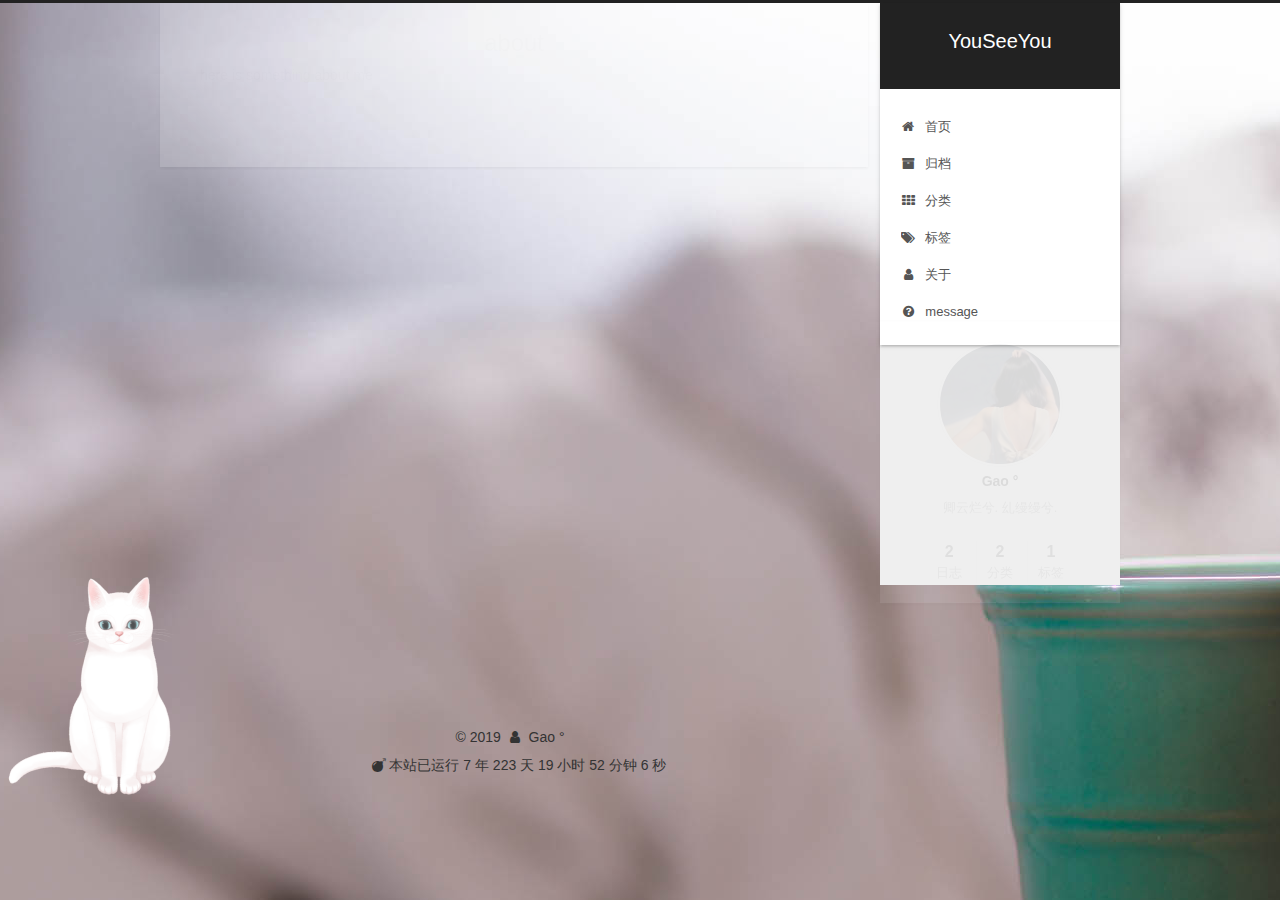
==== commit 528b02bd: "Site updated: 2019-09-20 18:04:45" ====
--- a/about/index.html
+++ b/about/index.html
@@ -651,5 +651,5 @@
 
   
 
-<script src="/live2dw/lib/L2Dwidget.min.js?094cbace49a39548bed64abff5988b05"></script><script>L2Dwidget.init({"pluginRootPath":"live2dw/","pluginJsPath":"lib/","pluginModelPath":"assets/","model":{"jsonPath":"/live2dw/assets/tororo.model.json"},"display":{"position":"left","width":120,"height":240},"mobile":{"show":false},"react":{"opacityDefault":1,"opacityOnHover":1},"log":false,"tagMode":false});</script></body>
+<script src="/live2dw/lib/L2Dwidget.min.js?094cbace49a39548bed64abff5988b05"></script><script>L2Dwidget.init({"pluginRootPath":"live2dw/","pluginJsPath":"lib/","pluginModelPath":"assets/","model":{"jsonPath":"/live2dw/assets/tororo.model.json"},"display":{"position":"left","width":240,"height":480},"mobile":{"show":false},"react":{"opacityDefault":1,"opacityOnHover":1},"log":false,"tagMode":false});</script></body>
 </html>
